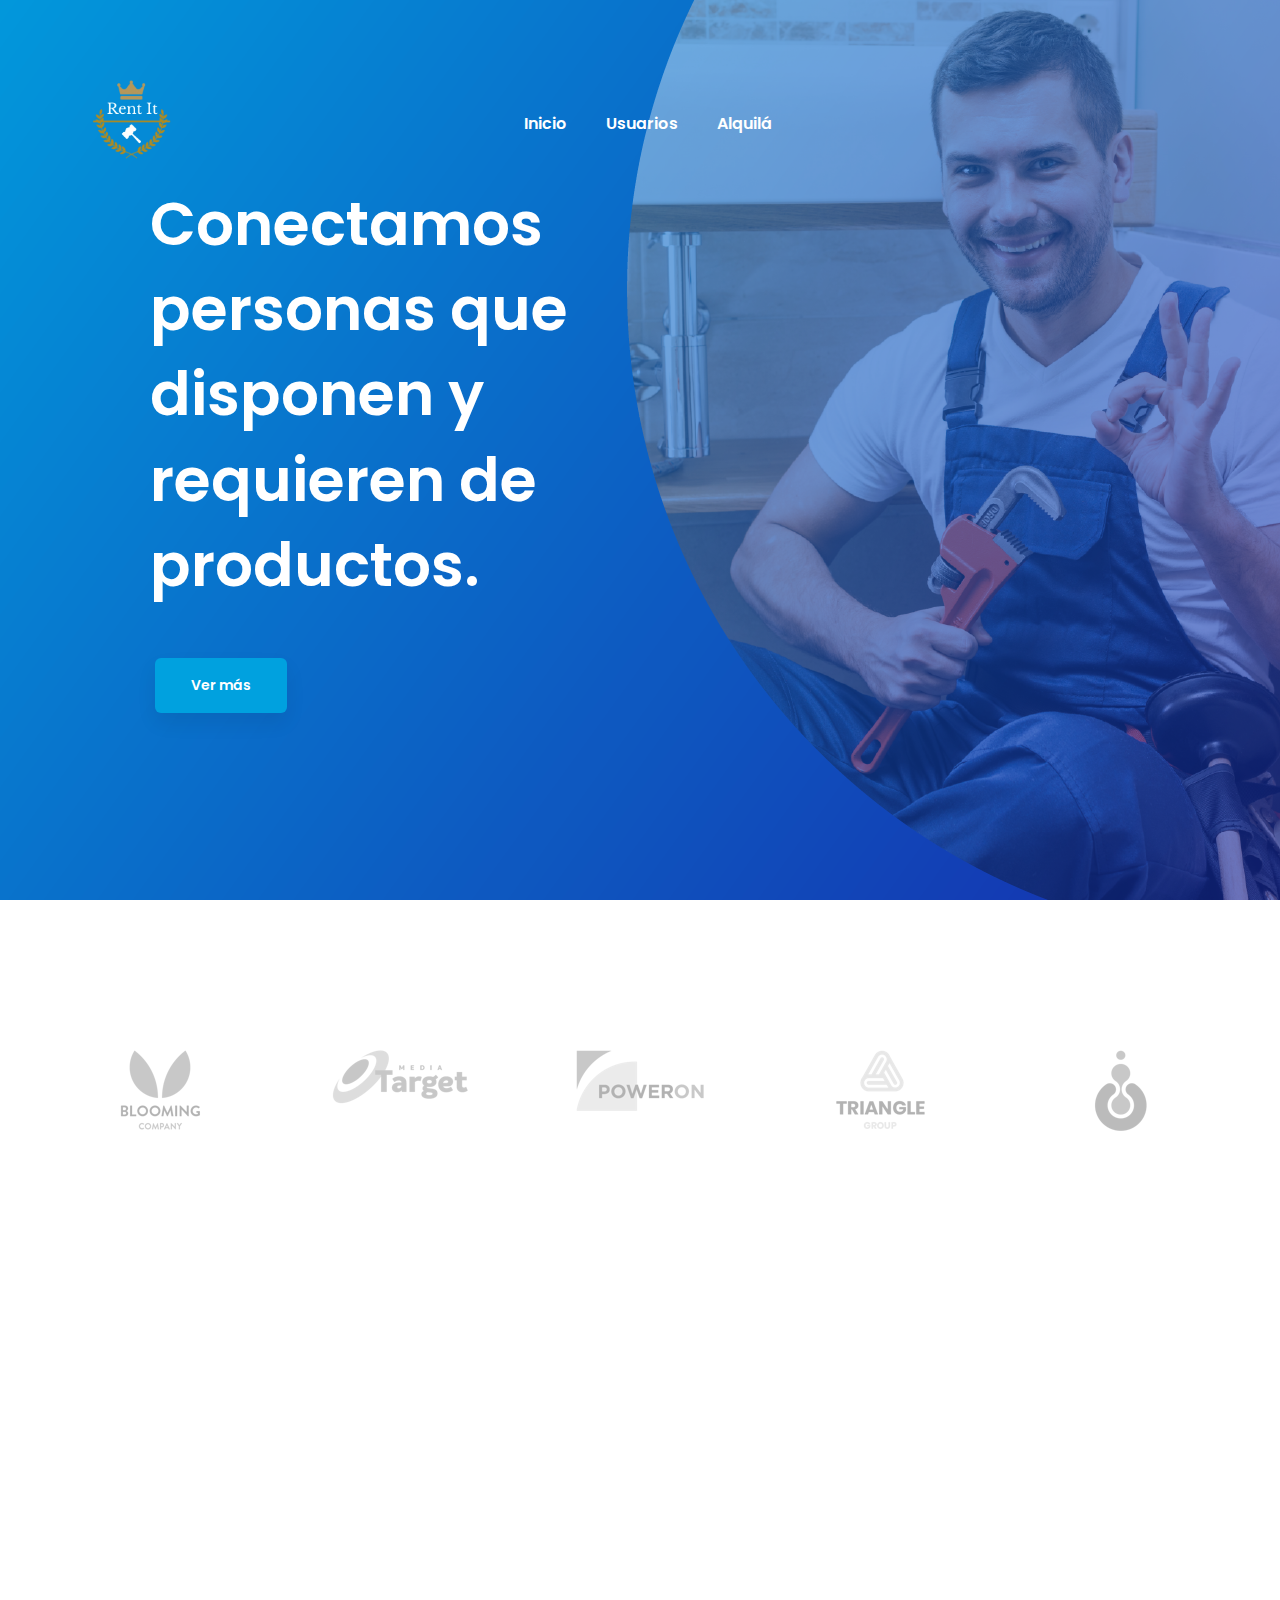
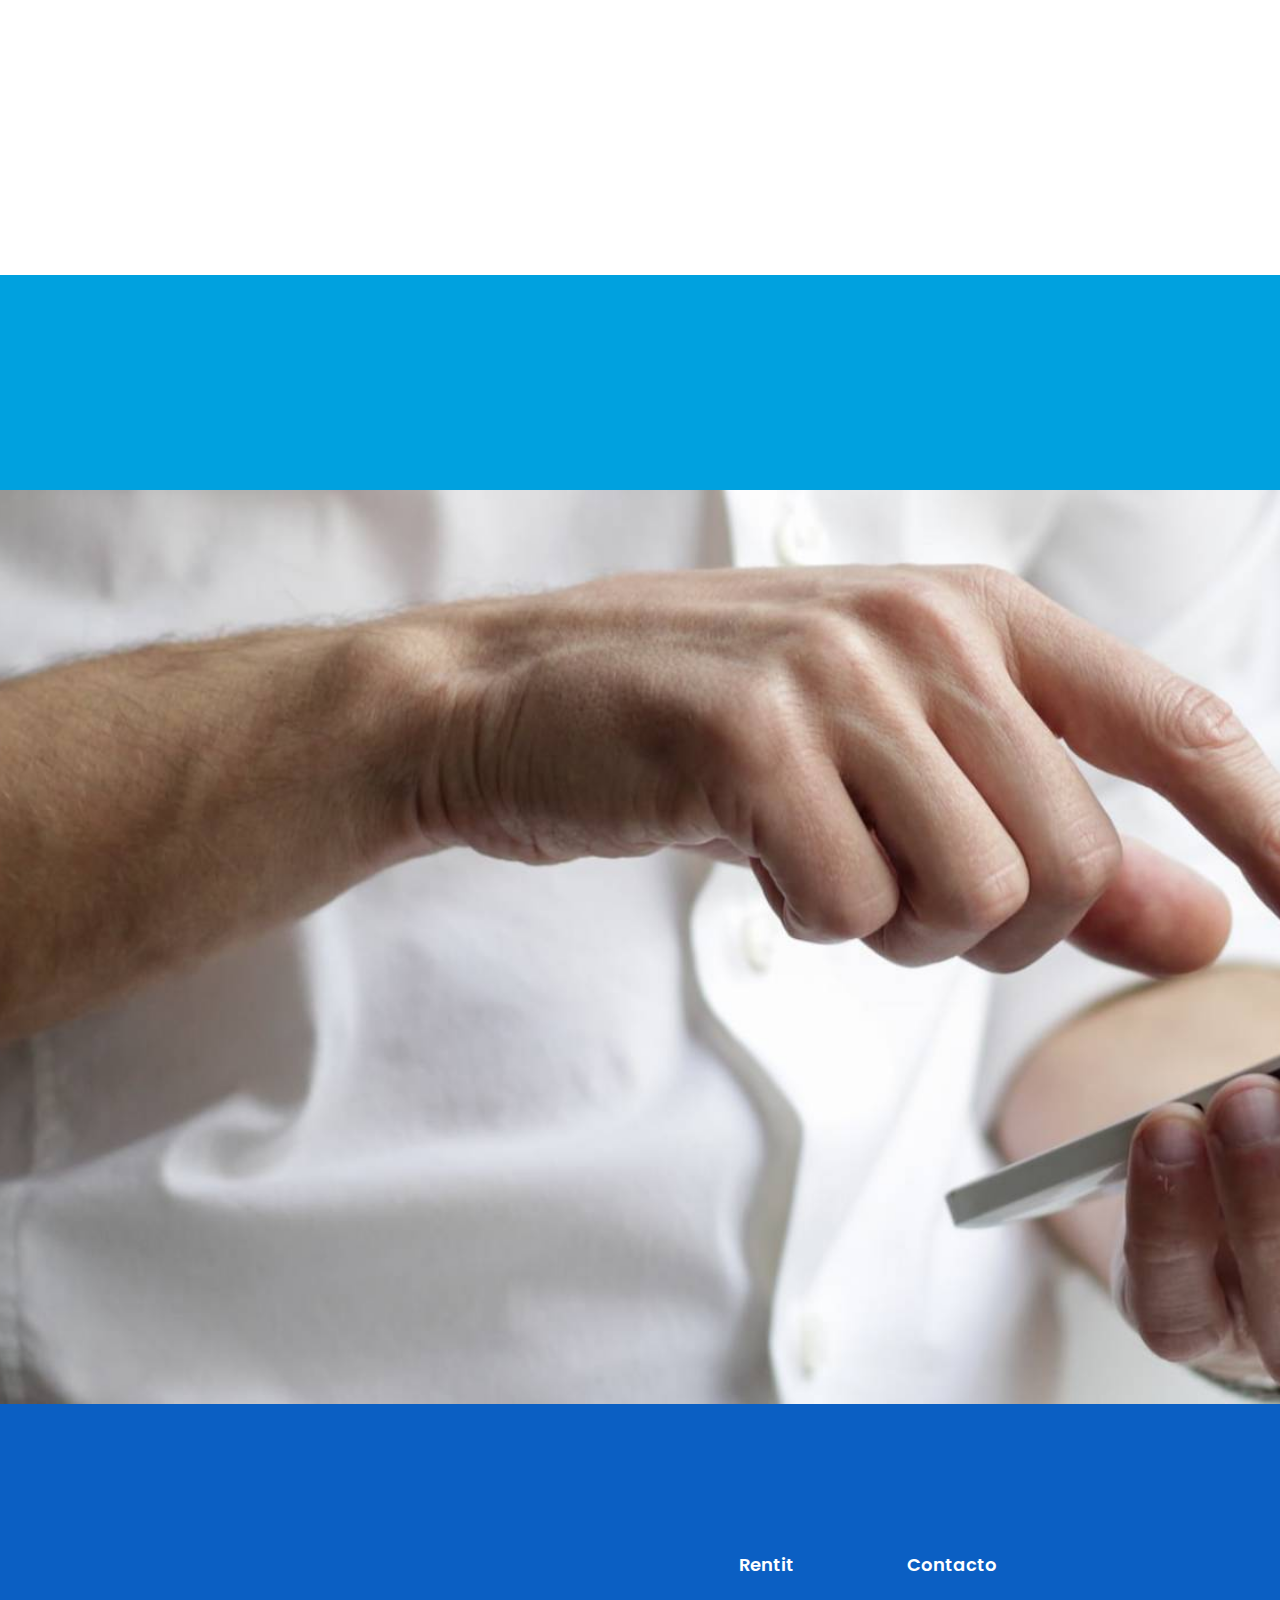
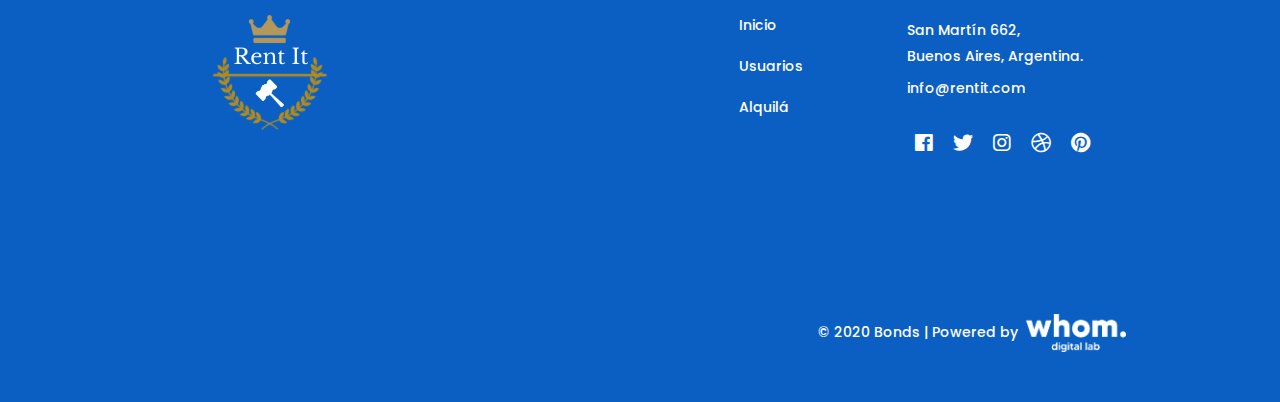
==== index.html @ b2048311 "." ====
<!doctype html>
<html class="no-js" lang="zxx">

<head>
    <meta charset="utf-8">
    <meta http-equiv="x-ua-compatible" content="ie=edge">
    <title>RentIt </title>
    <meta name="description" content="">
    <meta name="viewport" content="width=device-width, initial-scale=1, shrink-to-fit=no">

    <!-- Favicon -->
    <!-- <link rel="shortcut icon" href="img/favicon.ico" type="image/x-icon">
    <link rel="apple-touch-icon" href="img/icon.png"> -->

    <!-- CSS
	============================================ -->
    <!-- Plugins -->
    <!-- <link rel="stylesheet" href="css/bootstrap.min.css">
    <link rel="stylesheet" href="css/revoulation.css">
    <link rel="stylesheet" href="css/plugins.css"> -->

    <!-- Style Css -->
    <!-- <link rel="stylesheet" href="style.css"> -->

    <!-- Custom Styles -->
    <!-- <link rel="stylesheet" href="css/custom.css"> -->


    <!-- Use the minified version files listed below for better performance and remove the files listed above -->
    <link rel="stylesheet" href="css/bootstrap.min.css">
    <link rel="stylesheet" href="css/revoulation.css">
    <link rel="stylesheet" href="css/plugins.min.css">
    <link rel="stylesheet" href="style.min.css">
</head>

<body class="template-color-31 template-font-1">
    <!--[if lte IE 9]>
    <p class="browserupgrade">You are using an <strong>outdated</strong> browser. Please <a href="https://browsehappy.com/">upgrade your browser</a> to improve your experience and security.</p>
  <![endif]-->

    <!-- Start Preloader  -->
    <div id="page-preloader" class="page-loading clearfix">
        <div class="page-load-inner">
            <div class="preloader-wrap">
                <div class="wrap-2">
                    <div class=""> <img src="/imgs/logo/logo-rentit.png" alt="Brook Preloader"></div>
                </div>
            </div>
        </div>
    </div>
    <!-- End Preloader  -->

    <!-- Wrapper -->
    <div id="wrapper" class="wrapper">

        <!-- Header -->
        <header class="br_header header-default position-from--top header-transparent light-logo--version haeder-fixed-width haeder-fixed-150 headroom--sticky header-mega-menu clearfix">
            <div class="container-fluid">
                <div class="row">
                    <div class="col-12">
                        <div class="header__wrapper mr--0">
                            <!-- Header Left -->
                            <div class="header-left">
                                <div class="logo">
                                    <a href="index.html">
                                        <img src="/imgs/logo/logo-rentit.png" alt="Brook Images">
                                    </a>
                                </div>
                            </div>
                            <!-- Mainmenu Wrap -->
                            <div class="mainmenu-wrapper d-none d-lg-block">
                                <nav class="page_nav">
                                    <ul class="mainmenu">

                                        <li class="lavel-1"><a href="index.html"><span>Inicio</span></a></li>
                                    <li class="lavel-1"><a href="clientes.html"><span>Usuarios</span></a></li>
                                    <li class="lavel-1"><a href="empresas.html"><span>Alquilá</span></a></li>
                                    <!-- <li class="lavel-1"><a href="profesionales.html"><span>Profesionales</span></a></li> -->

                                        
                                    </ul>
                                </nav>
                            </div>
                            <!-- Header Right -->
                            <div class="header-right">
                                <!-- Start Minicart -->
                                <!-- <div class="mini-cart">
                                    <div id="minicart-trigger" class="minicart-trigger mini-cart-button" data-count="3">
                                        <button><i class="fas fa-shopping-bag"></i></button>
                                    </div>
                                    <div class="shopping-cart cart-box">
                                        <div class="shop-inner">
                                            <div class="header">
                                                <ul class="product-list"> -->

                                                    <!-- Start Single Product -->
                                                    <!-- <li>
                                                        <div class="thumb">
                                                            <a href="single-product.html">
                                                                <img src="img/product/sm-image/sm-cat1-01.jpg" alt="Multipurpose template">
                                                            </a>
                                                        </div>
                                                        <div class="content">
                                                            <div class="inner">
                                                                <h4><a href="single-product.html">Bottle with Leather
                                                                        Grip</a></h4>
                                                                <div class="quatity">
                                                                    <span>1 ×</span>
                                                                    <span>39.00</span>
                                                                </div>
                                                            </div>
                                                            <button class="delete-btn"><i class="fas fa-times"></i></button>
                                                        </div>
                                                    </li> -->

                                                    <!-- Start Single Product -->
                                                    <!-- <li>
                                                        <div class="thumb">
                                                            <a href="single-product.html">
                                                                <img src="img/product/sm-image/sm-cat1-02.jpg" alt="Multipurpose template">
                                                            </a>
                                                        </div>
                                                        <div class="content">
                                                            <div class="inner">
                                                                <h4><a href="single-product.html">Crystal Glass Globe
                                                                        Desk Lamp</a></h4>
                                                                <div class="quatity">
                                                                    <span>1 ×</span>
                                                                    <span>39.00</span>
                                                                </div>
                                                            </div>
                                                            <button class="delete-btn"><i class="fas fa-times"></i></button>
                                                        </div>
                                                    </li> -->

                                                    <!-- Start Single Product -->
                                                    <!-- <li>
                                                        <div class="thumb">
                                                            <a href="single-product.html">
                                                                <img src="img/product/sm-image/sm-cat1-03.jpg" alt="Multipurpose template">
                                                            </a>
                                                        </div>
                                                        <div class="content">
                                                            <div class="inner">
                                                                <h4><a href="single-product.html">Gold Plated Desk
                                                                        Lantern Lamp</a></h4>
                                                                <div class="quatity">
                                                                    <span>1 ×</span>
                                                                    <span>39.00</span>
                                                                </div>
                                                            </div>
                                                            <button class="delete-btn brook-transition"><i class="fas fa-times"></i></button>
                                                        </div>
                                                    </li>
                                                </ul>
                                            </div>
                                            <div class="footer">
                                                <div class="total">Total: <span>225.00</span></div>
                                                <a class="cart-btn brook-transition" href="checkout.html">Check out</a>
                                            </div>
                                        </div>
                                    </div>
                                </div> -->
                                <!-- End Minicart -->
                                <!-- Start Popup Search Wrap -->
                                <!-- <div class="popup-search-wrap">
                                    <a class="btn-search-click" href="#">
                                        <i class="fa fa-search"></i>
                                    </a>
                                </div> -->
                                <!-- End Popup Search Wrap -->
                                <!-- Start Hamberger -->
                                <div class="manu-hamber popup-mobile-click d-block d-lg-none black-version d-block d-xl-none pl_md--10 pl_sm--10">
                                    <div>
                                        <i></i>
                                    </div>
                                </div>
                                <!-- End Hamberger -->
                            </div>
                        </div>
                    </div>
                </div>

            </div>
        </header>
        <!--// Header -->


        <!-- Start Popup Menu -->
        <div class="popup-mobile-manu popup-mobile-visiable">
            <div class="inner" style="background-color: #0b5fc3;">
                <div class="mobileheader">
                    <div class="logo">
                        <a href="index.html">
                            <img src="/imgs/logo/logo-rentit.png" alt="Multipurpose">
                        </a>
                    </div>
                    <a class="mobile-close" href="#"></a>
                </div>
                <div class="menu-content" style="background-color: #0b5fc3;">
                    <ul class="menulist object-custom-menu" style="background-color: #0b5fc3;">
                        <li><a href="index.html"><span style="color: white;">Inicio</span></a></li>
                        <li><a href="clientes.html"><span style="color: white;">Usuarios</span></a></li>
                        <li><a href="empresas.html"><span style="color: white;">Alquilá</span></a></li>
                        <!-- <li><a href="profesionales.html"><span style="color: white;">Profesionales</span></a></li> -->
                       

                       
                    </ul>
                </div>
            </div>
        </div>
        <!-- End Popup Menu -->

        <!-- Start Brook Search Popup -->
        <div class="brook-search-popup">
            <div class="inner">
                <div class="search-header">
                    <div class="logo">
                        <a href="index.html">
                            <img src="img/logo/brook-black.png" alt="logo images">
                        </a>
                    </div>
                    <a href="#" class="search-close"></a>
                </div>
                <div class="search-content">
                    <form action="#">
                        <label>
                            <input type="search" placeholder="Enter search keyword…">
                        </label>
                        <button class="search-submit"><i class="fa fa-search"></i></button>
                    </form>
                </div>
            </div>
        </div>
        <!-- End Brook Search Popup -->

        

        <!-- Page Conttent -->
        <main class="page-content">

            <!-- Start Shop Slider -->
            <div class="shop-slider-area shop-slide-bg-2">
                <div class="shop-slide-wrapper">

                    <!-- Slide Info -->
                    <div class="shop-slide-inner shop-slide-info">
                        <div class="inner">
                            <h1 class="heading heading-h1 font-60 text-white line-height-1-42"> Conectamos personas que disponen y requieren de productos.</h1>

                            <div class="shop-btn mt--45">
                                <a class="brook-btn bk-btn-theme btn-sd-size btn-rounded space-between" href="#">Ver más</a>
                            </div>
                        </div>
                    </div>

                    <!-- Shop Thumbnail -->

                </div>
            </div>
            <!-- End Shop Slider -->

             <!-- Start Brand Area -->
             <div class="bk-brand-area bg_color--1 ptb--150 ptb-md--80 ptb-sm--60">
                <div class="container">
                    <div class="row">
                        <div class="col-lg-12">
                            <div class="brand-wrapper">
                                <div class="brand__list brand-default brand-style--1">
                                    <div class="brook-element-carousel" data-slick-options='{
                                        "spaceBetween": 15, 
                                        "slidesToShow": 5, 
                                        "slidesToScroll": 1, 
                                        "arrows": false, 
                                        "infinite": true
                                    }'
                                        data-slick-responsive='[
                                        {"breakpoint":768, "settings": {"slidesToShow": 3}},
                                        {"breakpoint":577, "settings": {"slidesToShow": 3}},
                                        {"breakpoint":481, "settings": {"slidesToShow": 2}}
                                    ]'>

                                        <div class="brand"><a href="#"><img src="img/testimonial/clint-2/client-logo-01.png"
                                                    alt="logo image"></a> </div>
                                        <div class="brand"><a href="#"><img src="img/testimonial/clint-2/client-logo-02.png"
                                                    alt="logo image"></a> </div>
                                        <div class="brand"><a href="#"><img src="img/testimonial/clint-2/client-logo-03.png"
                                                    alt="logo image"></a> </div>
                                        <div class="brand"><a href="#"><img src="img/testimonial/clint-2/client-logo-04.png"
                                                    alt="logo image"></a> </div>
                                        <div class="brand"><a href="#"><img src="img/testimonial/clint-2/client-logo-05.png"
                                                    alt="logo image"></a> </div>
                                        <div class="brand"><a href="#"><img src="img/testimonial/clint-2/client-logo-01.png"
                                                    alt="logo image"></a> </div>
                                        <div class="brand"><a href="#"><img src="img/testimonial/clint-2/client-logo-06.png"
                                                    alt="logo image"></a> </div>
                                        <div class="brand"><a href="#"><img src="img/testimonial/clint-2/client-logo-05.png"
                                                    alt="logo image"></a> </div>
                                        <div class="brand"><a href="#"><img src="img/testimonial/clint-2/client-logo-01.png"
                                                    alt="logo image"></a> </div>
                                        <div class="brand"><a href="#"><img src="img/testimonial/clint-2/client-logo-06.png"
                                                    alt="logo image"></a> </div>

                                    </div>
                                </div>
                            </div>
                        </div>
                    </div>
                </div>
            </div>
            <!-- End Brand Area -->

            <!-- Start Video Popup Area -->
            <div class="brook-video-area bg_color--1 pb--130 pb_md--80 pb_sm--60 ">
                <div class="container">
                    <div class="row">
                        <div class="col-lg-7 col-12">
                            <div class="video-with-thumb text-center move-up wow">
                                <div class="thumb">
                                    <img src="imgs/tel-bonds.png" alt="video images">
                                </div>
                            </div>
                        </div>
                        <div class="col-lg-5 col-12 mt_md--40 mt_sm--40">
                            <div class="video-content move-up wow">
                                <h4 class="heading heading-h4 line-height-1-42">Rent It es la plataforma de alquileres que necesitas. Conectando a personas que disponen y requieren de productos en todas las provincias del país. ¡se parte de nuestra comunidad!
                                </h4>
                                <div class="bkseparator--25"></div>
                                <p class="bk_pra"> Lorem ipsum dolor, sit amet consectetur adipisicing elit. Exercitationem magnam maiores vero hic magni illum!</p>
                                <div class="bkseparator--40"></div>
                                <a class="moredetails-btn yellow-color-2" href="clientes.html"><span>Alquilar</span> <i class="fa fa-arrow-right"></i></a>
                            </div>
                        </div>
                    </div>
                </div>
            </div>
            <!-- End Video Popup Area -->

                     <!-- Start Social Icon Area -->
            <div class="brook-social-icon bg_color--2 ptb--80 ptb-sm--60">
                <div class="container">
                    <div class="row">
                        <div class="col-lg-12">
                            <ul class="social-icon style-solid-rounded-icon icon-size-medium text-center move-up wow">
                                <li class="facebook"><a href="#" class="link" aria-label="Facebook"><i class="fab fa-facebook"></i></a></li>
                                <li class="linkedin"><a href="#" class="link" aria-label="Linkedin"><i class="fab fa-linkedin"></i></a></li>
                                <li class="instagram"><a href="#" class="link" aria-label="Instagram"><i class="fab fa-instagram"></i></a></li>
                                <!-- <li class="dribbble"><a href="#" class="link" aria-label="dribbble"><i class="fab fa-dribbble"></i></a></li>
                                <li class="pinterest"><a href="#" class="link" aria-label="Pinterest"><i class="fab fa-pinterest"></i></a></li> -->
                            </ul>
                        </div>
                    </div>
                </div>
            </div>
            <!-- End Social Icon Area -->



            





            <!-- Start Contact Form  -->
            <div class="brook-contact-form-area ptb--150 ptb-md--80 ptb-sm--60 bg_image--69">
                <div class="container">
                    <div class="row">
                        <div class="col-lg-6 wow move-up">
                            <div class="contact-form contact-form--5">
                                <div class="brook-title mb--30 text-center">
                                    <h2 class="heading heading-h2">Contactanos</h2>
                                    <div class="bkseparator--20"></div>
                                    <p class="bk_pra">Lorem, ipsum dolor sit amet consectetur adipisicing elit. Laboriosam, quod!</p>
                                </div>
                                <form action="#">
                                    <div class="row">

                                        <div class="col-lg-6">
                                            <input type="text" placeholder="Nombre *">
                                        </div>

                                        <div class="col-lg-6">
                                            <input type="text" placeholder="Email *">
                                        </div>

                                        <div class="col-lg-12 mt--30">
                                            <input type="tel" placeholder="Teléfono">
                                        </div>

                                        <div class="col-lg-12 mt--30">
                                            <textarea placeholder="Mensaje"></textarea>
                                        </div>

                                        <div class="col-lg-12 mt--30 text-center">
                                            <div class="brook-btn">
                                                <a class="brook-btn bk-btn-yellow text-dark btn-sd-size btn-rounded"
                                                    href="#">Enviar</a>
                                            </div>
                                        </div>
                                    </div>
                                </form>
                            </div>
                        </div>
                    </div>
                </div>
            </div>
            <!-- End Contact Form  -->

           
        </main>
        <!--// Page Conttent -->
        <!-- Footer -->
        <footer style="background-color: #0b5fc3;" class="page-footer bg_color--3 pl--150 pr--150 pl_lg--100 pr_lg--100 pl_md--50 pr_md--50 pl_sm--30 pr_sm--30">
            <div class="bk-footer-inner pt--150 pt_md--80 pt_sm--80 pb--60">
                <div class="row">
                    <div class="col-lg-5 col-xl-7 col-md-4 col-12">
                        <div class="footer-widget">
                            <div class="logo">
                                <a href="index.html">
                                    <img src="/imgs/logo/logo-rentit.png" alt="Logo image">
                                </a>
                            </div>
                        </div>
                    </div>
                    <div class="col-lg-3 col-xl-2 col-md-3 col-12 mt_sm--30">
                        <div class="footer-widget text-var--2 menu--about">
                            <h2 class="widgettitle">Rentit</h2>
                            <div class="footer-menu">
                                <ul class="ft-menu-list bk-hover">
                                    <li><a href="#">Inicio</a></li>
                                    <li><a href="clientes.html">Usuarios</a></li>
                                    <li><a href="#">Alquilá</a></li>
                                    <!-- <li><a href="profesionales.html">Profesionales</a></li> -->
                                    
                                </ul>
                            </div>
                        </div>
                    </div>
                    <div class="col-lg-4 col-xl-3 col-md-5 col-12 mt_sm--30">
                        <div class="footer-widget text-var--2 menu--contact">
                            <h2 class="widgettitle">Contacto</h2>

                            <div class="footer-inner mt--50">
                                <div class="footer-address bk-hover mb--20">
                                    <p>San Martín 662, <br> Buenos Aires, Argentina.</p>
                                    <div class="link mt--10">
                                        <p><a href="#">info@rentit.com</a></p>
                                    </div>
                                </div>

                                <div class="social-share social--transparent text-white">
                                    <a href="#"><i class="fab fa-facebook"></i></a>
                                    <a href="#"><i class="fab fa-twitter"></i></a>
                                    <a href="#"><i class="fab fa-instagram"></i></a>
                                    <a href="#"><i class="fab fa-dribbble"></i></a>
                                    <a href="#"><i class="fab fa-pinterest"></i></a>
                                </div>
                            </div>
                        </div>
                    </div>
                </div>
            </div>
            <!-- Start Copyright Area -->
            <div class="copyright text-var-2 ptb--50">
                <div class="row align-items-center">
                    <div class="col-lg-6 col-md-6 col-12">
                        <!-- <div class="copyright-left">
                            <div class="bk-copyright-payment d-flex justify-content-center justify-content-md-start">
                                <div>
                                    <a href="#"><img src="img/payment/method-1.png" alt="Multipurpose"></a>
                                </div>
                                <div>
                                    <a href="#"><img src="img/payment/method-2.png" alt="Multipurpose"></a>
                                </div>
                                <div>
                                    <a href="#"><img src="img/payment/method-3.png" alt="Multipurpose"></a>
                                </div>
                                <div>
                                    <a href="#"><img src="img/payment/method-4.png" alt="Multipurpose"></a>
                                </div>
                                <div>
                                    <a href="#"><img src="img/payment/method-5.png" alt="Multipurpose"></a>
                                </div>
                                <div>
                                    <a href="#"><img src="img/payment/method-6.png" alt="Multipurpose"></a>
                                </div>
                            </div>
                        </div> -->
                        
                    </div>
                    <div class="col-lg-6 col-md-6 col-12">
                        <div class="copyright-right text-center text-md-right mt_sm--15"> 
                            <p>© 2020 Bonds | Powered by  <a style="padding: 4px;" href="https://whom.digital/"> <img src="/imgs/Logo - Whom..png" alt="" width="100px" height="auto"></a></p>
                        </div>
                    </div>
                </div>
            </div>
            <!-- End Copyright Area -->
        </footer>
        <!--// Footer -->

    </div>


    <!--// Wrapper -->

    <!-- Js Files -->
    <!-- <script src="js/vendor/modernizr-3.6.0.min.js"></script>
    <script src="js/vendor/jquery.min.js"></script>
    <script src="js/popper.min.js"></script>
    <script src="js/bootstrap.min.js"></script>
    <script src="js/plugins.js"></script>
    <script src="js/main.js"></script> -->

    <!-- REVOLUTION JS FILES -->
    <!-- <script src="js/jquery.themepunch.tools.min.js"></script>
    <script src="js/jquery.themepunch.revolution.min.js"></script> -->

    <!-- SLIDER REVOLUTION 5.0 EXTENSIONS  (Load Extensions only on Local File Systems !  The following part can be removed on Server for On Demand Loading) -->
    <!-- <script src="js/revolution.extension.actions.min.js"></script>
    <script src="js/revolution.extension.carousel.min.js"></script>
    <script src="js/revolution.extension.kenburn.min.js"></script>
    <script src="js/revolution.extension.layeranimation.min.js"></script>
    <script src="js/revolution.extension.migration.min.js"></script>
    <script src="js/revolution.extension.navigation.min.js"></script>
    <script src="js/revolution.extension.parallax.min.js"></script>
    <script src="js/revolution.extension.slideanims.min.js"></script>
    <script src="js/revolution.extension.video.min.js"></script> -->



    <!-- Use the minified version files listed below for better performance and remove the files listed above -->
    <script src="js/vendor/vendor.min.js"></script>
    <script src="js/plugins.min.js"></script>
    <!-- REVOLUTION JS FILES -->
    <script src="js/revolution.tools.min.js"></script>
    <!-- SLIDER REVOLUTION 5.0 EXTENSIONS -->
    <script src="js/revolution.extension.min.js"></script>
    <script src="js/main.js"></script>
    <script src="js/revoulation.js"></script>

</body>

</html>
---- css/revoulation.css ----
/*-----------------------------------------------------------------------------

-	Revolution Slider 5.0 Default Style Settings -

Screen Stylesheet

version:   	5.4.5
date:      	15/05/17
author:		themepunch
email:     	info@themepunch.com
website:   	http://www.themepunch.com
-----------------------------------------------------------------------------*/
#debungcontrolls,.debugtimeline{width:100%;box-sizing:border-box}.rev_column,.rev_column .tp-parallax-wrap,.tp-svg-layer svg{vertical-align:top}#debungcontrolls{z-index:100000;position:fixed;bottom:0;height:auto;background:rgba(0,0,0,.6);padding:10px}.debugtimeline{height:10px;position:relative;margin-bottom:3px;display:none;white-space:nowrap}.debugtimeline:hover{height:15px}.the_timeline_tester{background:#e74c3c;position:absolute;top:0;left:0;height:100%;width:0}.rs-go-fullscreen{position:fixed!important;width:100%!important;height:100%!important;top:0!important;left:0!important;z-index:9999999!important;background:#fff!important}.debugtimeline.tl_slide .the_timeline_tester{background:#f39c12}.debugtimeline.tl_frame .the_timeline_tester{background:#3498db}.debugtimline_txt{color:#fff;font-weight:400;font-size:7px;position:absolute;left:10px;top:0;white-space:nowrap;line-height:10px}.rtl{direction:rtl}@font-face{font-family:revicons;src:url(../fonts/revicons/revicons.eot?5510888);src:url(../fonts/revicons/revicons.eot?5510888#iefix) format('embedded-opentype'),url(../fonts/revicons/revicons.woff?5510888) format('woff'),url(../fonts/revicons/revicons.ttf?5510888) format('truetype'),url(../fonts/revicons/revicons.svg?5510888#revicons) format('svg');font-weight:400;font-style:normal}[class*=" revicon-"]:before,[class^=revicon-]:before{font-family:revicons;font-style:normal;font-weight:400;speak:none;display:inline-block;text-decoration:inherit;width:1em;margin-right:.2em;text-align:center;font-variant:normal;text-transform:none;line-height:1em;margin-left:.2em}.revicon-search-1:before{content:'\e802'}.revicon-pencil-1:before{content:'\e831'}.revicon-picture-1:before{content:'\e803'}.revicon-cancel:before{content:'\e80a'}.revicon-info-circled:before{content:'\e80f'}.revicon-trash:before{content:'\e801'}.revicon-left-dir:before{content:'\e817'}.revicon-right-dir:before{content:'\e818'}.revicon-down-open:before{content:'\e83b'}.revicon-left-open:before{content:'\e819'}.revicon-right-open:before{content:'\e81a'}.revicon-angle-left:before{content:'\e820'}.revicon-angle-right:before{content:'\e81d'}.revicon-left-big:before{content:'\e81f'}.revicon-right-big:before{content:'\e81e'}.revicon-magic:before{content:'\e807'}.revicon-picture:before{content:'\e800'}.revicon-export:before{content:'\e80b'}.revicon-cog:before{content:'\e832'}.revicon-login:before{content:'\e833'}.revicon-logout:before{content:'\e834'}.revicon-video:before{content:'\e805'}.revicon-arrow-combo:before{content:'\e827'}.revicon-left-open-1:before{content:'\e82a'}.revicon-right-open-1:before{content:'\e82b'}.revicon-left-open-mini:before{content:'\e822'}.revicon-right-open-mini:before{content:'\e823'}.revicon-left-open-big:before{content:'\e824'}.revicon-right-open-big:before{content:'\e825'}.revicon-left:before{content:'\e836'}.revicon-right:before{content:'\e826'}.revicon-ccw:before{content:'\e808'}.revicon-arrows-ccw:before{content:'\e806'}.revicon-palette:before{content:'\e829'}.revicon-list-add:before{content:'\e80c'}.revicon-doc:before{content:'\e809'}.revicon-left-open-outline:before{content:'\e82e'}.revicon-left-open-2:before{content:'\e82c'}.revicon-right-open-outline:before{content:'\e82f'}.revicon-right-open-2:before{content:'\e82d'}.revicon-equalizer:before{content:'\e83a'}.revicon-layers-alt:before{content:'\e804'}.revicon-popup:before{content:'\e828'}.rev_slider_wrapper{position:relative;z-index:0;width:100%}.rev_slider{position:relative;overflow:visible}.entry-content .rev_slider a,.rev_slider a{box-shadow:none}.tp-overflow-hidden{overflow:hidden!important}.group_ov_hidden{overflow:hidden}.rev_slider img,.tp-simpleresponsive img{max-width:none!important;transition:none;margin:0;padding:0;border:none}.rev_slider .no-slides-text{font-weight:700;text-align:center;padding-top:80px}.rev_slider>ul,.rev_slider>ul>li,.rev_slider>ul>li:before,.rev_slider_wrapper>ul,.tp-revslider-mainul>li,.tp-revslider-mainul>li:before,.tp-simpleresponsive>ul,.tp-simpleresponsive>ul>li,.tp-simpleresponsive>ul>li:before{list-style:none!important;position:absolute;margin:0!important;padding:0!important;overflow-x:visible;overflow-y:visible;background-image:none;background-position:0 0;text-indent:0;top:0;left:0}.rev_slider>ul>li,.rev_slider>ul>li:before,.tp-revslider-mainul>li,.tp-revslider-mainul>li:before,.tp-simpleresponsive>ul>li,.tp-simpleresponsive>ul>li:before{visibility:hidden}.tp-revslider-mainul,.tp-revslider-slidesli{padding:0!important;margin:0!important;list-style:none!important}.fullscreen-container,.fullwidthbanner-container{padding:0;position:relative}.rev_slider li.tp-revslider-slidesli{position:absolute!important}.tp-caption .rs-untoggled-content{display:block}.tp-caption .rs-toggled-content{display:none}.rs-toggle-content-active.tp-caption .rs-toggled-content{display:block}.rs-toggle-content-active.tp-caption .rs-untoggled-content{display:none}.rev_slider .caption,.rev_slider .tp-caption{position:relative;visibility:hidden;white-space:nowrap;display:block;-webkit-font-smoothing:antialiased!important;z-index:1}.rev_slider .caption,.rev_slider .tp-caption,.tp-simpleresponsive img{-moz-user-select:none;-khtml-user-select:none;-webkit-user-select:none;-o-user-select:none}.rev_slider .tp-mask-wrap .tp-caption,.rev_slider .tp-mask-wrap :last-child,.wpb_text_column .rev_slider .tp-mask-wrap .tp-caption,.wpb_text_column .rev_slider .tp-mask-wrap :last-child{margin-bottom:0}.tp-svg-layer svg{width:100%;height:100%;position:relative}.tp-carousel-wrapper{cursor:url(openhand.cur),move}.tp-carousel-wrapper.dragged{cursor:url(closedhand.cur),move}.tp_inner_padding{box-sizing:border-box;max-height:none!important}.tp-caption.tp-layer-selectable{-moz-user-select:all;-khtml-user-select:all;-webkit-user-select:all;-o-user-select:all}.tp-caption.tp-hidden-caption,.tp-forcenotvisible,.tp-hide-revslider,.tp-parallax-wrap.tp-hidden-caption{visibility:hidden!important;display:none!important}.rev_slider audio,.rev_slider embed,.rev_slider iframe,.rev_slider object,.rev_slider video{max-width:none!important}.tp-element-background{position:absolute;top:0;left:0;width:100%;height:100%;z-index:0}.tp-blockmask,.tp-blockmask_in,.tp-blockmask_out{position:absolute;top:0;left:0;width:100%;height:100%;background:#fff;z-index:1000;transform:scaleX(0) scaleY(0)}.tp-parallax-wrap{transform-style:preserve-3d}.rev_row_zone{position:absolute;width:100%;left:0;box-sizing:border-box;min-height:50px;font-size:0}.rev_column_inner,.rev_slider .tp-caption.rev_row{position:relative;width:100%!important;box-sizing:border-box}.rev_row_zone_top{top:0}.rev_row_zone_middle{top:50%;transform:translateY(-50%)}.rev_row_zone_bottom{bottom:0}.rev_slider .tp-caption.rev_row{display:table;table-layout:fixed;vertical-align:top;height:auto!important;font-size:0}.rev_column{display:table-cell;position:relative;height:auto;box-sizing:border-box;font-size:0}.rev_column_inner{display:block;height:auto!important;white-space:normal!important}.rev_column_bg{width:100%;height:100%;position:absolute;top:0;left:0;z-index:0;box-sizing:border-box;background-clip:content-box;border:0 solid transparent}.tp-caption .backcorner,.tp-caption .backcornertop,.tp-caption .frontcorner,.tp-caption .frontcornertop{height:0;top:0;width:0;position:absolute}.rev_column_inner .tp-loop-wrap,.rev_column_inner .tp-mask-wrap,.rev_column_inner .tp-parallax-wrap{text-align:inherit}.rev_column_inner .tp-mask-wrap{display:inline-block}.rev_column_inner .tp-parallax-wrap,.rev_column_inner .tp-parallax-wrap .tp-loop-wrap,.rev_column_inner .tp-parallax-wrap .tp-mask-wrap{position:relative!important;left:auto!important;top:auto!important;line-height:0}.tp-video-play-button,.tp-video-play-button i{line-height:50px!important;vertical-align:top;text-align:center}.rev_column_inner .rev_layer_in_column,.rev_column_inner .tp-parallax-wrap,.rev_column_inner .tp-parallax-wrap .tp-loop-wrap,.rev_column_inner .tp-parallax-wrap .tp-mask-wrap{vertical-align:top}.rev_break_columns{display:block!important}.rev_break_columns .tp-parallax-wrap.rev_column{display:block!important;width:100%!important}.fullwidthbanner-container{overflow:hidden}.fullwidthbanner-container .fullwidthabanner{width:100%;position:relative}.tp-static-layers{position:absolute;z-index:101;top:0;left:0}.tp-caption .frontcorner{border-left:40px solid transparent;border-right:0 solid transparent;border-top:40px solid #00A8FF;left:-40px}.tp-caption .backcorner{border-left:0 solid transparent;border-right:40px solid transparent;border-bottom:40px solid #00A8FF;right:0}.tp-caption .frontcornertop{border-left:40px solid transparent;border-right:0 solid transparent;border-bottom:40px solid #00A8FF;left:-40px}.tp-caption .backcornertop{border-left:0 solid transparent;border-right:40px solid transparent;border-top:40px solid #00A8FF;right:0}.tp-layer-inner-rotation{position:relative!important}img.tp-slider-alternative-image{width:100%;height:auto}.caption.fullscreenvideo,.rs-background-video-layer,.tp-caption.coverscreenvideo,.tp-caption.fullscreenvideo{width:100%;height:100%;top:0;left:0;position:absolute}.noFilterClass{filter:none!important}.rs-background-video-layer{visibility:hidden;z-index:0}.caption.fullscreenvideo audio,.caption.fullscreenvideo iframe,.caption.fullscreenvideo video,.tp-caption.fullscreenvideo iframe,.tp-caption.fullscreenvideo iframe audio,.tp-caption.fullscreenvideo iframe video{width:100%!important;height:100%!important;display:none}.fullcoveredvideo audio,.fullscreenvideo audio .fullcoveredvideo video,.fullscreenvideo video{background:#000}.fullcoveredvideo .tp-poster{background-position:center center;background-size:cover;width:100%;height:100%;top:0;left:0}.videoisplaying .html5vid .tp-poster{display:none}.tp-video-play-button{background:#000;background:rgba(0,0,0,.3);border-radius:5px;position:absolute;top:50%;left:50%;color:#FFF;margin-top:-25px;margin-left:-25px;cursor:pointer;width:50px;height:50px;box-sizing:border-box;display:inline-block;z-index:4;opacity:0;transition:opacity .3s ease-out!important}.tp-audio-html5 .tp-video-play-button,.tp-hiddenaudio{display:none!important}.tp-caption .html5vid{width:100%!important;height:100%!important}.tp-video-play-button i{width:50px;height:50px;display:inline-block;font-size:40px!important}.rs-fullvideo-cover,.tp-dottedoverlay,.tp-shadowcover{height:100%;top:0;left:0;position:absolute}.tp-caption:hover .tp-video-play-button{opacity:1;display:block}.tp-caption .tp-revstop{display:none;border-left:5px solid #fff!important;border-right:5px solid #fff!important;margin-top:15px!important;line-height:20px!important;vertical-align:top;font-size:25px!important}.tp-seek-bar,.tp-video-button,.tp-volume-bar{outline:0;line-height:12px;margin:0;cursor:pointer}.videoisplaying .revicon-right-dir{display:none}.videoisplaying .tp-revstop{display:inline-block}.videoisplaying .tp-video-play-button{display:none}.fullcoveredvideo .tp-video-play-button{display:none!important}.fullscreenvideo .fullscreenvideo audio,.fullscreenvideo .fullscreenvideo video{object-fit:contain!important}.fullscreenvideo .fullcoveredvideo audio,.fullscreenvideo .fullcoveredvideo video{object-fit:cover!important}.tp-video-controls{position:absolute;bottom:0;left:0;right:0;padding:5px;opacity:0;transition:opacity .3s;background-image:linear-gradient(to bottom,#000 13%,#323232 100%);display:table;max-width:100%;overflow:hidden;box-sizing:border-box}.rev-btn.rev-hiddenicon i,.rev-btn.rev-withicon i{transition:all .2s ease-out!important;font-size:15px}.tp-caption:hover .tp-video-controls{opacity:.9}.tp-video-button{background:rgba(0,0,0,.5);border:0;border-radius:3px;font-size:12px;color:#fff;padding:0}.tp-video-button:hover{cursor:pointer}.tp-video-button-wrap,.tp-video-seek-bar-wrap,.tp-video-vol-bar-wrap{padding:0 5px;display:table-cell;vertical-align:middle}.tp-video-seek-bar-wrap{width:80%}.tp-video-vol-bar-wrap{width:20%}.tp-seek-bar,.tp-volume-bar{width:100%;padding:0}.rs-fullvideo-cover{width:100%;background:0 0;z-index:5}.disabled_lc .tp-video-play-button,.rs-background-video-layer audio::-webkit-media-controls,.rs-background-video-layer video::-webkit-media-controls,.rs-background-video-layer video::-webkit-media-controls-start-playback-button{display:none!important}.tp-audio-html5 .tp-video-controls{opacity:1!important;visibility:visible!important}.tp-dottedoverlay{background-repeat:repeat;width:100%;z-index:3}.tp-dottedoverlay.twoxtwo{background:url(../img/revoulation/gridtile.png)}.tp-dottedoverlay.twoxtwowhite{background:url(../img/revoulation/gridtile_white.png)}.tp-dottedoverlay.threexthree{background:url(../img/revoulation/gridtile_3x3.png)}.tp-dottedoverlay.threexthreewhite{background:url(../img/revoulation/gridtile_3x3_white.png)}.tp-shadowcover{width:100%;background:#fff;z-index:-1}.tp-shadow1{box-shadow:0 10px 6px -6px rgba(0,0,0,.8)}.tp-shadow2:after,.tp-shadow2:before,.tp-shadow3:before,.tp-shadow4:after{z-index:-2;position:absolute;content:"";bottom:10px;left:10px;width:50%;top:85%;max-width:300px;background:0 0;box-shadow:0 15px 10px rgba(0,0,0,.8);transform:rotate(-3deg)}.tp-shadow2:after,.tp-shadow4:after{transform:rotate(3deg);right:10px;left:auto}.tp-shadow5{position:relative;box-shadow:0 1px 4px rgba(0,0,0,.3),0 0 40px rgba(0,0,0,.1) inset}.tp-shadow5:after,.tp-shadow5:before{content:"";position:absolute;z-index:-2;box-shadow:0 0 25px 0 rgba(0,0,0,.6);top:30%;bottom:0;left:20px;right:20px;border-radius:100px/20px}.tp-button{padding:6px 13px 5px;border-radius:3px;height:30px;cursor:pointer;color:#fff!important;text-shadow:0 1px 1px rgba(0,0,0,.6)!important;font-size:15px;line-height:45px!important;font-family:arial,sans-serif;font-weight:700;letter-spacing:-1px;text-decoration:none}.tp-button.big{color:#fff;text-shadow:0 1px 1px rgba(0,0,0,.6);font-weight:700;padding:9px 20px;font-size:19px;line-height:57px!important}.purchase:hover,.tp-button.big:hover,.tp-button:hover{background-position:bottom,15px 11px}.purchase.green,.purchase:hover.green,.tp-button.green,.tp-button:hover.green{background-color:#21a117;box-shadow:0 3px 0 0 #104d0b}.purchase.blue,.purchase:hover.blue,.tp-button.blue,.tp-button:hover.blue{background-color:#1d78cb;box-shadow:0 3px 0 0 #0f3e68}.purchase.red,.purchase:hover.red,.tp-button.red,.tp-button:hover.red{background-color:#cb1d1d;box-shadow:0 3px 0 0 #7c1212}.purchase.orange,.purchase:hover.orange,.tp-button.orange,.tp-button:hover.orange{background-color:#f70;box-shadow:0 3px 0 0 #a34c00}.purchase.darkgrey,.purchase:hover.darkgrey,.tp-button.darkgrey,.tp-button.grey,.tp-button:hover.darkgrey,.tp-button:hover.grey{background-color:#555;box-shadow:0 3px 0 0 #222}.purchase.lightgrey,.purchase:hover.lightgrey,.tp-button.lightgrey,.tp-button:hover.lightgrey{background-color:#888;box-shadow:0 3px 0 0 #555}.rev-btn,.rev-btn:visited{outline:0!important;box-shadow:none!important;text-decoration:none!important;line-height:44px;font-size:17px;font-weight:500;padding:12px 35px;box-sizing:border-box;font-family:Roboto,sans-serif;cursor:pointer}.rev-btn.rev-uppercase,.rev-btn.rev-uppercase:visited{text-transform:uppercase;letter-spacing:1px;font-size:15px;font-weight:900}.rev-btn.rev-withicon i{font-weight:400;position:relative;top:0;margin-left:10px!important}.rev-btn.rev-hiddenicon i{font-weight:400;position:relative;top:0;opacity:0;margin-left:0!important;width:0!important}.rev-btn.rev-hiddenicon:hover i{opacity:1!important;margin-left:10px!important;width:auto!important}.rev-btn.rev-medium,.rev-btn.rev-medium:visited{line-height:36px;font-size:14px;padding:10px 30px}.rev-btn.rev-medium.rev-hiddenicon i,.rev-btn.rev-medium.rev-withicon i{font-size:14px;top:0}.rev-btn.rev-small,.rev-btn.rev-small:visited{line-height:28px;font-size:12px;padding:7px 20px}.rev-btn.rev-small.rev-hiddenicon i,.rev-btn.rev-small.rev-withicon i{font-size:12px;top:0}.rev-maxround{border-radius:30px}.rev-minround{border-radius:3px}.rev-burger{position:relative;width:60px;height:60px;box-sizing:border-box;padding:22px 0 0 14px;border-radius:50%;border:1px solid rgba(51,51,51,.25);-webkit-tap-highlight-color:transparent;cursor:pointer}.rev-burger span{display:block;width:30px;height:3px;background:#333;transition:.7s;pointer-events:none;transform-style:flat!important}.rev-burger.revb-white span,.rev-burger.revb-whitenoborder span{background:#fff}.rev-burger span:nth-child(2){margin:3px 0}#dialog_addbutton .rev-burger:hover :first-child,.open .rev-burger :first-child,.open.rev-burger :first-child{transform:translateY(6px) rotate(-45deg)}#dialog_addbutton .rev-burger:hover :nth-child(2),.open .rev-burger :nth-child(2),.open.rev-burger :nth-child(2){transform:rotate(-45deg);opacity:0}#dialog_addbutton .rev-burger:hover :last-child,.open .rev-burger :last-child,.open.rev-burger :last-child{transform:translateY(-6px) rotate(-135deg)}.rev-burger.revb-white{border:2px solid rgba(255,255,255,.2)}.rev-burger.revb-darknoborder,.rev-burger.revb-whitenoborder{border:0}.rev-burger.revb-darknoborder span{background:#333}.rev-burger.revb-whitefull{background:#fff;border:none}.rev-burger.revb-whitefull span{background:#333}.rev-burger.revb-darkfull{background:#333;border:none}.rev-burger.revb-darkfull span,.rev-scroll-btn.revs-fullwhite{background:#fff}@keyframes rev-ani-mouse{0%{opacity:1;top:29%}15%{opacity:1;top:50%}50%{opacity:0;top:50%}100%{opacity:0;top:29%}}.rev-scroll-btn{display:inline-block;position:relative;left:0;right:0;text-align:center;cursor:pointer;width:35px;height:55px;box-sizing:border-box;border:3px solid #fff;border-radius:23px}.rev-scroll-btn>*{display:inline-block;line-height:18px;font-size:13px;font-weight:400;color:#fff;font-family:proxima-nova,"Helvetica Neue",Helvetica,Arial,sans-serif;letter-spacing:2px}.rev-scroll-btn>.active,.rev-scroll-btn>:focus,.rev-scroll-btn>:hover{color:#fff}.rev-scroll-btn>.active,.rev-scroll-btn>:active,.rev-scroll-btn>:focus,.rev-scroll-btn>:hover{opacity:.8}.rev-scroll-btn.revs-fullwhite span{background:#333}.rev-scroll-btn.revs-fulldark{background:#333;border:none}.rev-scroll-btn.revs-fulldark span,.tp-bullet{background:#fff}.rev-scroll-btn span{position:absolute;display:block;top:29%;left:50%;width:8px;height:8px;margin:-4px 0 0 -4px;background:#fff;border-radius:50%;animation:rev-ani-mouse 2.5s linear infinite}.rev-scroll-btn.revs-dark{border-color:#333}.rev-scroll-btn.revs-dark span{background:#333}.rev-control-btn{position:relative;display:inline-block;z-index:5;color:#FFF;font-size:20px;line-height:60px;font-weight:400;font-style:normal;font-family:Raleway;text-decoration:none;text-align:center;background-color:#000;border-radius:50px;text-shadow:none;background-color:rgba(0,0,0,.5);width:60px;height:60px;box-sizing:border-box;cursor:pointer}.rev-cbutton-dark-sr,.rev-cbutton-light-sr{border-radius:3px}.rev-cbutton-light,.rev-cbutton-light-sr{color:#333;background-color:rgba(255,255,255,.75)}.rev-sbutton{line-height:37px;width:37px;height:37px}.rev-sbutton-blue{background-color:#3B5998}.rev-sbutton-lightblue{background-color:#00A0D1}.rev-sbutton-red{background-color:#DD4B39}.tp-bannertimer{visibility:hidden;width:100%;height:5px;background:#000;background:rgba(0,0,0,.15);position:absolute;z-index:200;top:0}.tp-bannertimer.tp-bottom{top:auto;bottom:0!important;height:5px}.tp-caption img{background:0 0;-ms-filter:"progid:DXImageTransform.Microsoft.gradient(startColorstr=#00FFFFFF,endColorstr=#00FFFFFF)";filter:progid:DXImageTransform.Microsoft.gradient(startColorstr=#00FFFFFF, endColorstr=#00FFFFFF);zoom:1}.caption.slidelink a div,.tp-caption.slidelink a div{width:3000px;height:1500px;background:url(../img/revoulation/coloredbg.png)}.tp-caption.slidelink a span{background:url(../img/revoulation/coloredbg.png)}.tp-loader.spinner0,.tp-loader.spinner5{background-image:url(../img/revoulation/loader.gif);background-repeat:no-repeat}.tp-shape{width:100%;height:100%}.tp-caption .rs-starring{display:inline-block}.tp-caption .rs-starring .star-rating{float:none;display:inline-block;vertical-align:top;color:#FFC321!important}.tp-caption .rs-starring .star-rating,.tp-caption .rs-starring-page .star-rating{position:relative;height:1em;width:5.4em;font-family:star;font-size:1em!important}.tp-loader.spinner0,.tp-loader.spinner1{width:40px;height:40px;margin-top:-20px;margin-left:-20px;animation:tp-rotateplane 1.2s infinite ease-in-out;background-color:#fff;border-radius:3px;box-shadow:0 0 20px 0 rgba(0,0,0,.15)}.tp-caption .rs-starring .star-rating:before,.tp-caption .rs-starring-page .star-rating:before{content:"\73\73\73\73\73";color:#E0DADF;float:left;top:0;left:0;position:absolute}.tp-caption .rs-starring .star-rating span{overflow:hidden;float:left;top:0;left:0;position:absolute;padding-top:1.5em;font-size:1em!important}.tp-caption .rs-starring .star-rating span:before{content:"\53\53\53\53\53";top:0;position:absolute;left:0}.tp-loader{top:50%;left:50%;z-index:1;position:absolute}.tp-loader.spinner0{background-position:center center}.tp-loader.spinner5{background-position:10px 10px;background-color:#fff;margin:-22px;width:44px;height:44px;border-radius:3px}@keyframes tp-rotateplane{0%{transform:perspective(120px) rotateX(0) rotateY(0)}50%{transform:perspective(120px) rotateX(-180.1deg) rotateY(0)}100%{transform:perspective(120px) rotateX(-180deg) rotateY(-179.9deg)}}.tp-loader.spinner2{width:40px;height:40px;margin-top:-20px;margin-left:-20px;background-color:red;box-shadow:0 0 20px 0 rgba(0,0,0,.15);border-radius:100%;animation:tp-scaleout 1s infinite ease-in-out}@keyframes tp-scaleout{0%{transform:scale(0)}100%{transform:scale(1);opacity:0}}.tp-loader.spinner3{margin:-9px 0 0 -35px;width:70px;text-align:center}.tp-loader.spinner3 .bounce1,.tp-loader.spinner3 .bounce2,.tp-loader.spinner3 .bounce3{width:18px;height:18px;background-color:#fff;box-shadow:0 0 20px 0 rgba(0,0,0,.15);border-radius:100%;display:inline-block;animation:tp-bouncedelay 1.4s infinite ease-in-out;animation-fill-mode:both}.tp-loader.spinner3 .bounce1{animation-delay:-.32s}.tp-loader.spinner3 .bounce2{animation-delay:-.16s}@keyframes tp-bouncedelay{0%,100%,80%{transform:scale(0)}40%{transform:scale(1)}}.tp-loader.spinner4{margin:-20px 0 0 -20px;width:40px;height:40px;text-align:center;animation:tp-rotate 2s infinite linear}.tp-loader.spinner4 .dot1,.tp-loader.spinner4 .dot2{width:60%;height:60%;display:inline-block;position:absolute;top:0;background-color:#fff;border-radius:100%;animation:tp-bounce 2s infinite ease-in-out;box-shadow:0 0 20px 0 rgba(0,0,0,.15)}.tp-loader.spinner4 .dot2{top:auto;bottom:0;animation-delay:-1s}@keyframes tp-rotate{100%{transform:rotate(360deg)}}@keyframes tp-bounce{0%,100%{transform:scale(0)}50%{transform:scale(1)}}.tp-bullets.navbar,.tp-tabs.navbar,.tp-thumbs.navbar{border:none;min-height:0;margin:0;border-radius:0}.tp-bullets,.tp-tabs,.tp-thumbs{position:absolute;display:block;z-index:1000;top:0;left:0}.tp-tab,.tp-thumb{cursor:pointer;position:absolute;opacity:.5;box-sizing:border-box}.tp-arr-imgholder,.tp-tab-image,.tp-thumb-image,.tp-videoposter{background-position:center center;background-size:cover;width:100%;height:100%;display:block;position:absolute;top:0;left:0}.tp-tab.selected,.tp-tab:hover,.tp-thumb.selected,.tp-thumb:hover{opacity:1}.tp-tab-mask,.tp-thumb-mask{box-sizing:border-box!important}.tp-tabs,.tp-thumbs{box-sizing:content-box!important}.tp-bullet{width:15px;height:15px;position:absolute;background:rgba(255,255,255,.3);cursor:pointer}.tp-bullet.selected,.tp-bullet:hover{background:#fff}.tparrows{cursor:pointer;background:#000;background:rgba(0,0,0,.5);width:40px;height:40px;position:absolute;display:block;z-index:1000}.tparrows:hover{background:#000}.tparrows:before{font-family:revicons;font-size:15px;color:#fff;display:block;line-height:40px;text-align:center}.hginfo,.hglayerinfo{font-size:12px;font-weight:600}.tparrows.tp-leftarrow:before{content:'\e824'}.tparrows.tp-rightarrow:before{content:'\e825'}body.rtl .tp-kbimg{left:0!important}.dddwrappershadow{box-shadow:0 45px 100px rgba(0,0,0,.4)}.hglayerinfo{position:fixed;bottom:0;left:0;color:#FFF;line-height:20px;background:rgba(0,0,0,.75);padding:5px 10px;z-index:2000;white-space:normal}.helpgrid,.hginfo{position:absolute}.hginfo{top:-2px;left:-2px;color:#e74c3c;background:#000;padding:2px 5px}.indebugmode .tp-caption:hover{border:1px dashed #c0392b!important}.helpgrid{border:2px dashed #c0392b;top:0;left:0;z-index:0}#revsliderlogloglog{padding:15px;color:#fff;position:fixed;top:0;left:0;width:200px;height:150px;background:rgba(0,0,0,.7);z-index:100000;font-size:10px;overflow:scroll}.aden{filter:hue-rotate(-20deg) contrast(.9) saturate(.85) brightness(1.2)}.aden::after{background:linear-gradient(to right,rgba(66,10,14,.2),transparent);mix-blend-mode:darken}.perpetua::after,.reyes::after{mix-blend-mode:soft-light;opacity:.5}.inkwell{filter:sepia(.3) contrast(1.1) brightness(1.1) grayscale(1)}.perpetua::after{background:linear-gradient(to bottom,#005b9a,#e6c13d)}.reyes{filter:sepia(.22) brightness(1.1) contrast(.85) saturate(.75)}.reyes::after{background:#efcdad}.gingham{filter:brightness(1.05) hue-rotate(-10deg)}.gingham::after{background:linear-gradient(to right,rgba(66,10,14,.2),transparent);mix-blend-mode:darken}.toaster{filter:contrast(1.5) brightness(.9)}.toaster::after{background:radial-gradient(circle,#804e0f,#3b003b);mix-blend-mode:screen}.walden{filter:brightness(1.1) hue-rotate(-10deg) sepia(.3) saturate(1.6)}.walden::after{background:#04c;mix-blend-mode:screen;opacity:.3}.hudson{filter:brightness(1.2) contrast(.9) saturate(1.1)}.hudson::after{background:radial-gradient(circle,#a6b1ff 50%,#342134);mix-blend-mode:multiply;opacity:.5}.earlybird{filter:contrast(.9) sepia(.2)}.earlybird::after{background:radial-gradient(circle,#d0ba8e 20%,#360309 85%,#1d0210 100%);mix-blend-mode:overlay}.mayfair{filter:contrast(1.1) saturate(1.1)}.mayfair::after{background:radial-gradient(circle at 40% 40%,rgba(255,255,255,.8),rgba(255,200,200,.6),#111 60%);mix-blend-mode:overlay;opacity:.4}.lofi{filter:saturate(1.1) contrast(1.5)}.lofi::after{background:radial-gradient(circle,transparent 70%,#222 150%);mix-blend-mode:multiply}._1977{filter:contrast(1.1) brightness(1.1) saturate(1.3)}._1977:after{background:rgba(243,106,188,.3);mix-blend-mode:screen}.brooklyn{filter:contrast(.9) brightness(1.1)}.brooklyn::after{background:radial-gradient(circle,rgba(168,223,193,.4) 70%,#c4b7c8);mix-blend-mode:overlay}.xpro2{filter:sepia(.3)}.xpro2::after{background:radial-gradient(circle,#e6e7e0 40%,rgba(43,42,161,.6) 110%);mix-blend-mode:color-burn}.nashville{filter:sepia(.2) contrast(1.2) brightness(1.05) saturate(1.2)}.nashville::after{background:rgba(0,70,150,.4);mix-blend-mode:lighten}.nashville::before{background:rgba(247,176,153,.56);mix-blend-mode:darken}.lark{filter:contrast(.9)}.lark::after{background:rgba(242,242,242,.8);mix-blend-mode:darken}.lark::before{background:#22253f;mix-blend-mode:color-dodge}.moon{filter:grayscale(1) contrast(1.1) brightness(1.1)}.moon::before{background:#a0a0a0;mix-blend-mode:soft-light}.moon::after{background:#383838;mix-blend-mode:lighten}.clarendon{filter:contrast(1.2) saturate(1.35)}.clarendon:before{background:rgba(127,187,227,.2);mix-blend-mode:overlay}.willow{filter:grayscale(.5) contrast(.95) brightness(.9)}.willow::before{background-color:radial-gradient(40%,circle,#d4a9af 55%,#000 150%);mix-blend-mode:overlay}.willow::after{background-color:#d8cdcb;mix-blend-mode:color}.rise{filter:brightness(1.05) sepia(.2) contrast(.9) saturate(.9)}.rise::after{background:radial-gradient(circle,rgba(232,197,152,.8),transparent 90%);mix-blend-mode:overlay;opacity:.6}.rise::before{background:radial-gradient(circle,rgba(236,205,169,.15) 55%,rgba(50,30,7,.4));mix-blend-mode:multiply}._1977:after,._1977:before,.aden:after,.aden:before,.brooklyn:after,.brooklyn:before,.clarendon:after,.clarendon:before,.earlybird:after,.earlybird:before,.gingham:after,.gingham:before,.hudson:after,.hudson:before,.inkwell:after,.inkwell:before,.lark:after,.lark:before,.lofi:after,.lofi:before,.mayfair:after,.mayfair:before,.moon:after,.moon:before,.nashville:after,.nashville:before,.perpetua:after,.perpetua:before,.reyes:after,.reyes:before,.rise:after,.rise:before,.slumber:after,.slumber:before,.toaster:after,.toaster:before,.walden:after,.walden:before,.willow:after,.willow:before,.xpro2:after,.xpro2:before{content:'';display:block;height:100%;width:100%;top:0;left:0;position:absolute;pointer-events:none}._1977,.aden,.brooklyn,.clarendon,.earlybird,.gingham,.hudson,.inkwell,.lark,.lofi,.mayfair,.moon,.nashville,.perpetua,.reyes,.rise,.slumber,.toaster,.walden,.willow,.xpro2{position:relative}._1977 img,.aden img,.brooklyn img,.clarendon img,.earlybird img,.gingham img,.hudson img,.inkwell img,.lark img,.lofi img,.mayfair img,.moon img,.nashville img,.perpetua img,.reyes img,.rise img,.slumber img,.toaster img,.walden img,.willow img,.xpro2 img{width:100%;z-index:1}._1977:before,.aden:before,.brooklyn:before,.clarendon:before,.earlybird:before,.gingham:before,.hudson:before,.inkwell:before,.lark:before,.lofi:before,.mayfair:before,.moon:before,.nashville:before,.perpetua:before,.reyes:before,.rise:before,.slumber:before,.toaster:before,.walden:before,.willow:before,.xpro2:before{z-index:2}._1977:after,.aden:after,.brooklyn:after,.clarendon:after,.earlybird:after,.gingham:after,.hudson:after,.inkwell:after,.lark:after,.lofi:after,.mayfair:after,.moon:after,.nashville:after,.perpetua:after,.reyes:after,.rise:after,.slumber:after,.toaster:after,.walden:after,.willow:after,.xpro2:after{z-index:3}.slumber{filter:saturate(.66) brightness(1.05)}.slumber::after{background:rgba(125,105,24,.5);mix-blend-mode:soft-light}.slumber::before{background:rgba(69,41,12,.4);mix-blend-mode:lighten}.tp-kbimg-wrap:after,.tp-kbimg-wrap:before{height:500%;width:500%}






/* ==========================
    Business 
===============================*/
#rev_slider_1_1 .brook .tp-bullet, #rev_slider_29_1 .brook .tp-bullet {
    display: inline-block;
    vertical-align: top;
    font-family: 'Poppins';
    font-size: 18px;
    font-weight: 600;
    text-align: center;
    color: #fff;
    background: transparent;
    width: 22px;
    height: 31px;
    position: relative;
    overflow: hidden;
    z-index: 1
}
#rev_slider_1_1 .tp-caption{
    font-family:  'louis_george_caferegular';
}

#rev_slider_1_1 h6.tp-caption {
    font-family: 'Poppins', sans-serif;
}



#rev_slider_1_1 .brook .tp-bullet:after {
    content: '';
    width: 0;
    height: 2px;
    bottom: 0;
    position: absolute;
    left: auto;
    right: 0;
    z-index: -1;
    transition: width .6s cubic-bezier(.25, .8, .25, 1) 0s;
    background: #fff
}

#rev_slider_1_1 .brook .tp-bullet:hover:after,
#rev_slider_1_1 .brook .tp-bullet.selected:after {
    width: 100%;
    left: 0;
    right: auto
}







/*===============================
    Digital Agency 
=================================*/

#rev_slider_2_1 .tp-caption{
    font-family: 'louis_george_caferegular';
}

#rev_slider_2_1 .tp-caption.rev-btn{
    font-family: 'Poppins', sans-serif;
    font-weight: 500;
    transition: 0.5s !important;
}


#rev_slider_2_1 .brook .tp-bullet {
    display: inline-block;
    vertical-align: top;
    font-family: 'Poppins';
    font-size: 18px;
    font-weight: 600;
    text-align: center;
    color: #fff;
    background: transparent;
    width: 22px;
    height: 31px;
    position: relative;
    overflow: hidden;
    z-index: 1
}

#rev_slider_2_1 .brook .tp-bullet:after {
    content: '';
    width: 0;
    height: 2px;
    bottom: 0;
    position: absolute;
    left: auto;
    right: 0;
    z-index: -1;
    transition: width .6s cubic-bezier(.25, .8, .25, 1) 0s;
    background: #fff
}

#rev_slider_2_1 .brook .tp-bullet:hover:after,
#rev_slider_2_1 .brook .tp-bullet.selected:after {
    width: 100%;
    left: 0;
    right: auto
}


/*===============================
    Creative Agency 
=================================*/

#rev_slider_3_1_wrapper .tp-loader.spinner3 {
    background-color: #FFFFFF !important;
}


#rev_slider_3_1 .tp-caption{
    font-family: 'Montserrat', sans-serif;
}

#rev_slider_3_1 .tp-caption .secondary-font{
    font-family: 'Playfair Display', serif;
}


/*===============================
    Design Studio 
=================================*/


#rev_slider_4_1_wrapper .tp-loader.spinner3 {
    background-color: #FFFFFF !important;
}

@media only screen and (max-width: 767px) {

    #rev_slider_4_1_wrapper .rev_slider .tp-caption.slider-h1 {
        font-size: 42px !important;
        line-height: 51px !important;
    
    }




}



/*===============================
    Architecture Home
=================================*/

#rev_slider_5_1 .tp-caption{
    font-family: 'Montserrat', sans-serif;
}

#rev_slider_5_1 .tp-caption .secondary-font{
    font-family: 'Playfair Display', serif;
}


#rev_slider_5_1 .brook-03 .tp-bullet {
    display: inline-block;
    vertical-align: top;
    font-family: 'poppins';
    font-size: 18px;
    font-weight: 600;
    text-align: center;
    color: rgba(0, 16, 41, 0.34);
    background: transparent;
    width: 22px;
    height: 31px;
    position: relative;
    overflow: hidden;
    z-index: 1
}

#rev_slider_5_1 .brook-03 .tp-bullet:after {
    content: '';
    width: 0;
    height: 2px;
    bottom: 0;
    position: absolute;
    left: auto;
    right: 0;
    z-index: -1;
    transition: width .6s cubic-bezier(.25, .8, .25, 1) 0s;
    background: #001029
}

#rev_slider_5_1 .brook-03 .tp-bullet:hover:after {
    width: 100%;
    left: 0;
    right: auto
}

#rev_slider_5_1 .brook-03 .tp-bullet:hover,
#rev_slider_5_1 .brook-03 .tp-bullet.selected {
    color: #001029
}




/*===============================
    Expert Home
=================================*/

#rev_slider_6_1_wrapper .tp-loader.spinner3 {
    background-color: #FFFFFF !important;
}


.rev_slider_6_1 .contact-us .rs-looped.rs-wave {
    font-family: 'Permanent Marker', cursive;
    color: #FFFFFF !important;
}







/*===============================
    Minimal Agency Home
=================================*/


#rev_slider_7_1 .tp-caption{
    font-family: 'Montserrat', sans-serif;
}

#rev_slider_7_1 .tp-caption.secondary-font{
    font-family: 'Playfair Display', serif;
}


#rev_slider_7_1 .uranus.tparrows {
    width: 50px;
    height: 50px;
    background: rgba(255, 255, 255, 0)
}

#rev_slider_7_1 .uranus.tparrows:before {
    width: 50px;
    height: 50px;
    line-height: 50px;
    font-size: 40px;
    transition: all 0.3s;
    -webkit-transition: all 0.3s
}

#rev_slider_7_1 .uranus.tparrows:hover:before {
    opacity: 0.75
}

.brook-02 .tp-bullet {
    position: relative;
    width: 20px;
    height: 22px;
    font-weight: 600;
    font-size: 16px;
    color: #222;
    background: none !important;
    box-sizing: border-box;
    text-align: center;
    padding: 0 3px
}

.brook-02 .tp-bullet .title {
    display: block;
    position: absolute;
    right: 100%;
    top: 0;
    font-size: 14px;
    padding-right: 64px;
    visibility: hidden;
    opacity: 0;
    width: 200px;
    text-align: right
}

.brook-02 .tp-bullet .title:after {
    content: '';
    position: absolute;
    top: 10px;
    right: 0;
    width: 50px;
    height: 2px;
    background: #e2e2e2
}


.brook-02 .tp-bullet:hover .title,
.brook-02 .tp-bullet.selected .title {
    visibility: visible;
    opacity: 1
}




/*===============================
    Authentic Studio Home
=================================*/

#rev_slider_8_1 .tp-caption{
    font-family: 'louis_george_caferegular';
}

#rev_slider_8_1 .tp-caption.body-font{
    font-family: 'Poppins', sans-serif;
}


#rev_slider_8_1 .brook .tp-bullet {
    display: inline-block;
    vertical-align: top;
    font-family: 'Poppins';
    font-size: 18px;
    font-weight: 600;
    text-align: center;
    color: #fff;
    background: transparent;
    width: 22px;
    height: 31px;
    position: relative;
    overflow: hidden;
    z-index: 1
}

#rev_slider_8_1 .brook .tp-bullet:after {
    content: '';
    width: 0;
    height: 2px;
    bottom: 0;
    position: absolute;
    left: auto;
    right: 0;
    z-index: -1;
    transition: width .6s cubic-bezier(.25, .8, .25, 1) 0s;
    background: #fff
}

#rev_slider_8_1 .brook .tp-bullet:hover:after,
#rev_slider_8_1 .brook .tp-bullet.selected:after {
    width: 100%;
    left: 0;
    right: auto
}





/*===============================
    One Pege Slider
=================================*/

#rev_slider_12_1_wrapper .tp-loader.spinner3 {
    background-color: #FFFFFF !important;
}



/*===============================
    LAnding Slider
=================================*/

#rev_slider_13_1_wrapper .tp-loader.spinner3 {
    background-color: #FFFFFF !important;
}

#rev_slider_13_1_wrapper .tp-caption{
    font-family: 'Poppins', sans-serif;
}



/*===============================
    Home Service Slider
=================================*/

#rev_slider_15_1 .uranus.tparrows {
    width: 50px;
    height: 50px;
    background: rgba(255, 255, 255, 0)
}

#rev_slider_15_1 .uranus.tparrows:before {
    width: 50px;
    height: 50px;
    line-height: 50px;
    font-size: 40px;
    transition: all 0.3s;
    -webkit-transition: all 0.3s
}

#rev_slider_15_1 .uranus.tparrows:hover:before {
    opacity: 0.75
}






/*===============================
    Home Expert
=================================*/

.rev_slider_6_1 .tp-caption.rev-btn i{
    background: #FFFFFF;
    width: 52px;
    display: inline-block;
    height: 52px;
    color: #222222;
    line-height: 50px;
    transition: 0.5s;
}

.rev_slider_6_1 .tp-caption.rev-btn i:hover{
    background: #222222;
    color: #fff;
}

.rev_slider_6_1 .tp-caption.rs-hover-ready{
    color: #fff;
}


/*===============================
    Home Preview
=================================*/

#rev_slider_20_1_wrapper .tp-loader.spinner3 {
    background-color: #FFFFFF !important;
}

/*===============================
    Home Preview 2
=================================*/
.custom.tparrows {
    cursor: pointer;
    background: #000;
    background: rgba(0, 0, 0, 0.5);
    width: 40px;
    height: 40px;
    position: absolute;
    display: block;
    z-index: 100
}

.custom.tparrows:hover {
    background: #000
}

.custom.tparrows:before {
    font-family: "revicons";
    font-size: 15px;
    color: #fff;
    display: block;
    line-height: 40px;
    text-align: center
}

.custom.tparrows.tp-leftarrow:before {
    content: "\e824"
}

.custom.tparrows.tp-rightarrow:before {
    content: "\e825"
}
---- css/plugins.css ----
/*********************************************************************************

	Template Name: Template Full Name Here
	Description: A perfect template to build beautiful and unique medical websites. It comes with nice and clean design.
	Version: 1.0

	Note: This is plugins css.

**********************************************************************************/


@import '../fonts/fontawesome-free/css/all.css';
@import 'meanmenu.css';
@import 'slick.min.css';
@import 'ionicons.css';
@import 'cerebrisans.css';
@import 'comic_sans_ms.css';
@import 'lauis.css';
@import 'swiper.css';
@import 'linea-font.css';
@import 'count-flip.css';
@import 'animation.css';
@import 'lightbox.css';
@import 'justify.css';
@import 'animated-text.css';
@import 'jquery-ui.css';
@import 'plyr.css';
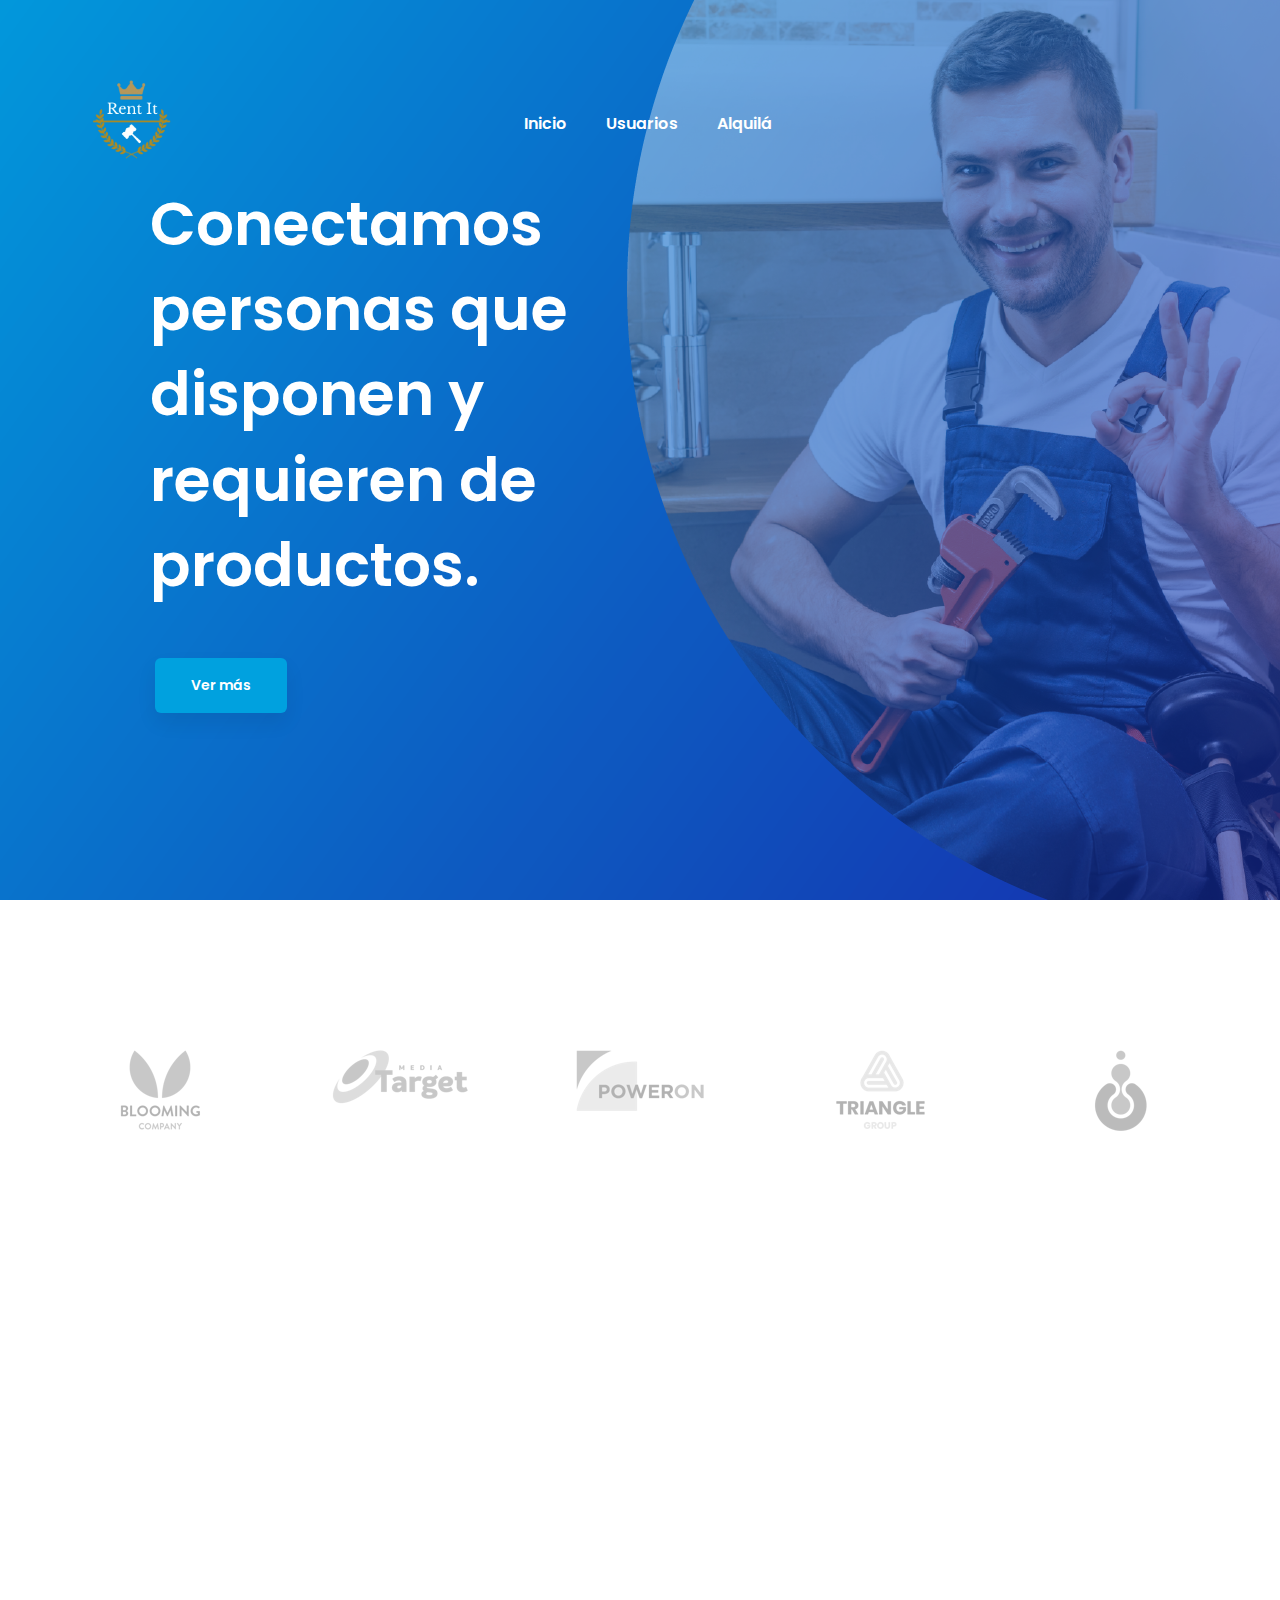
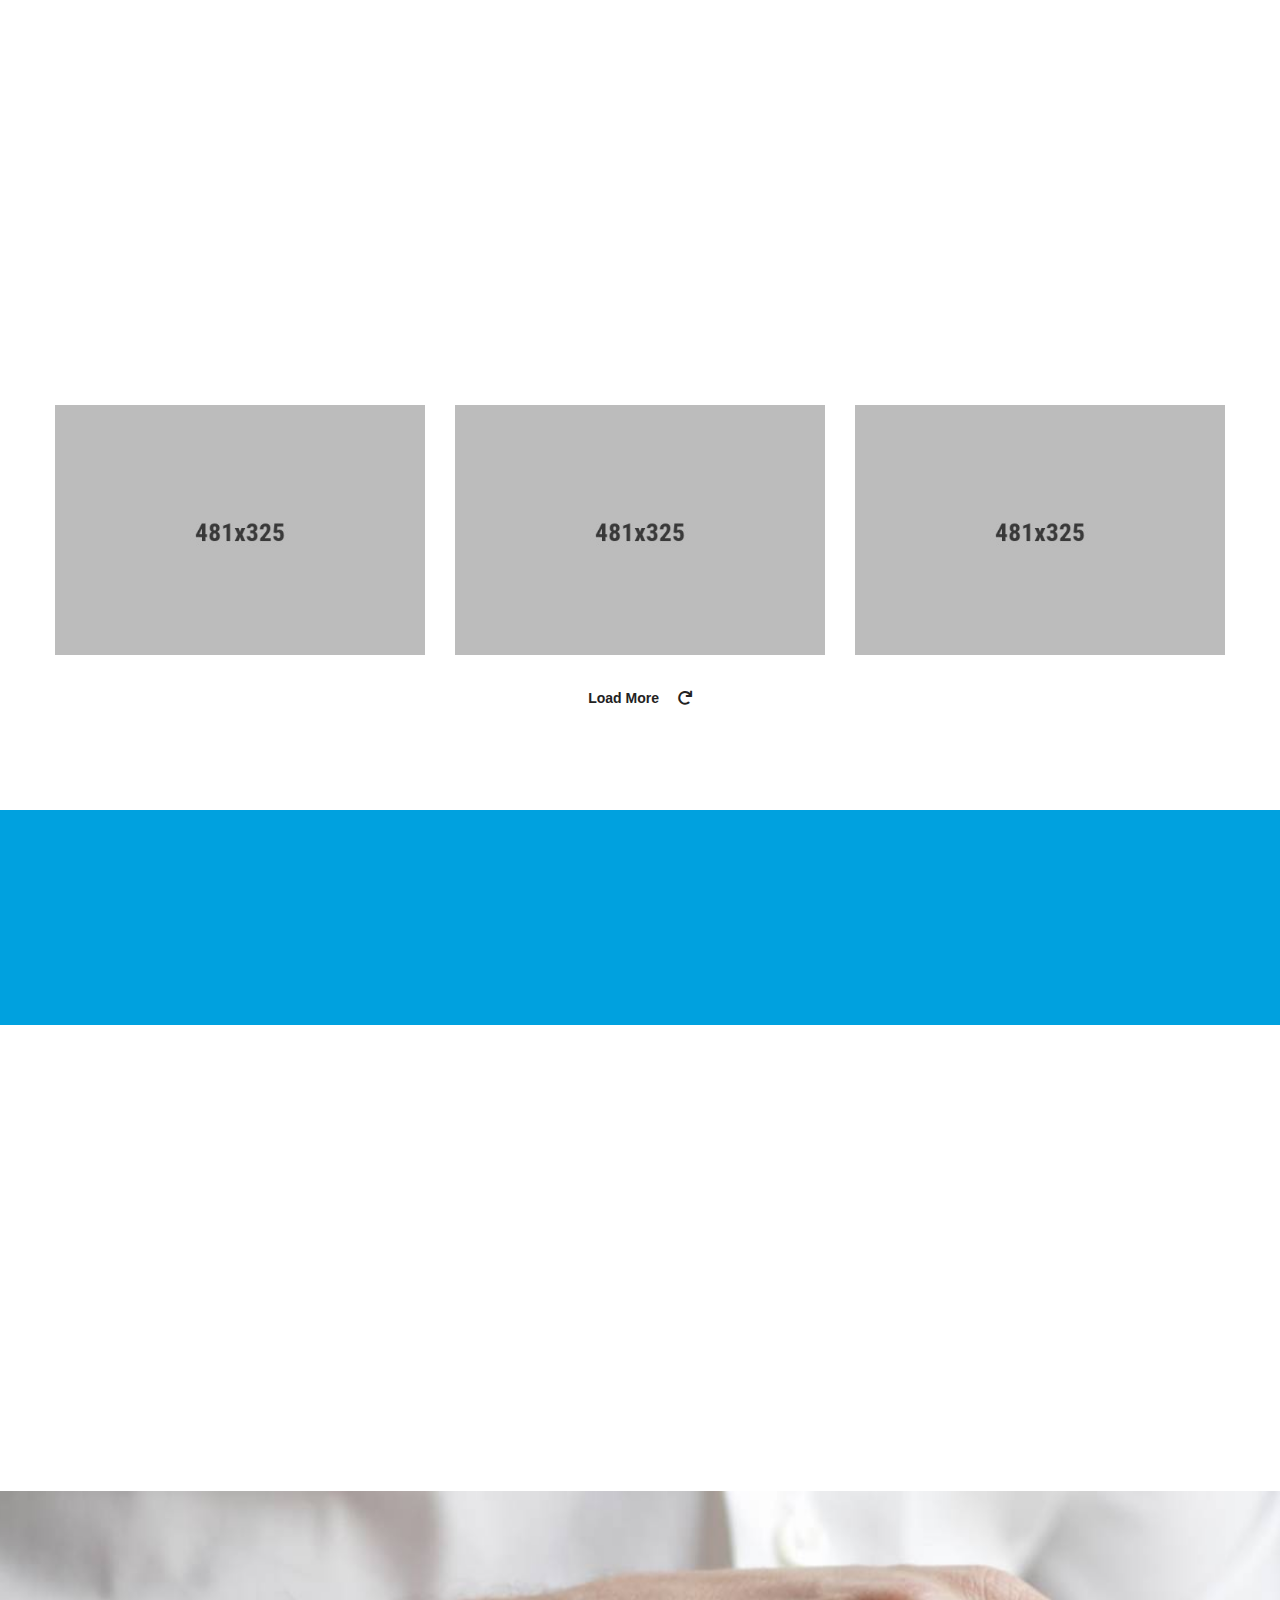
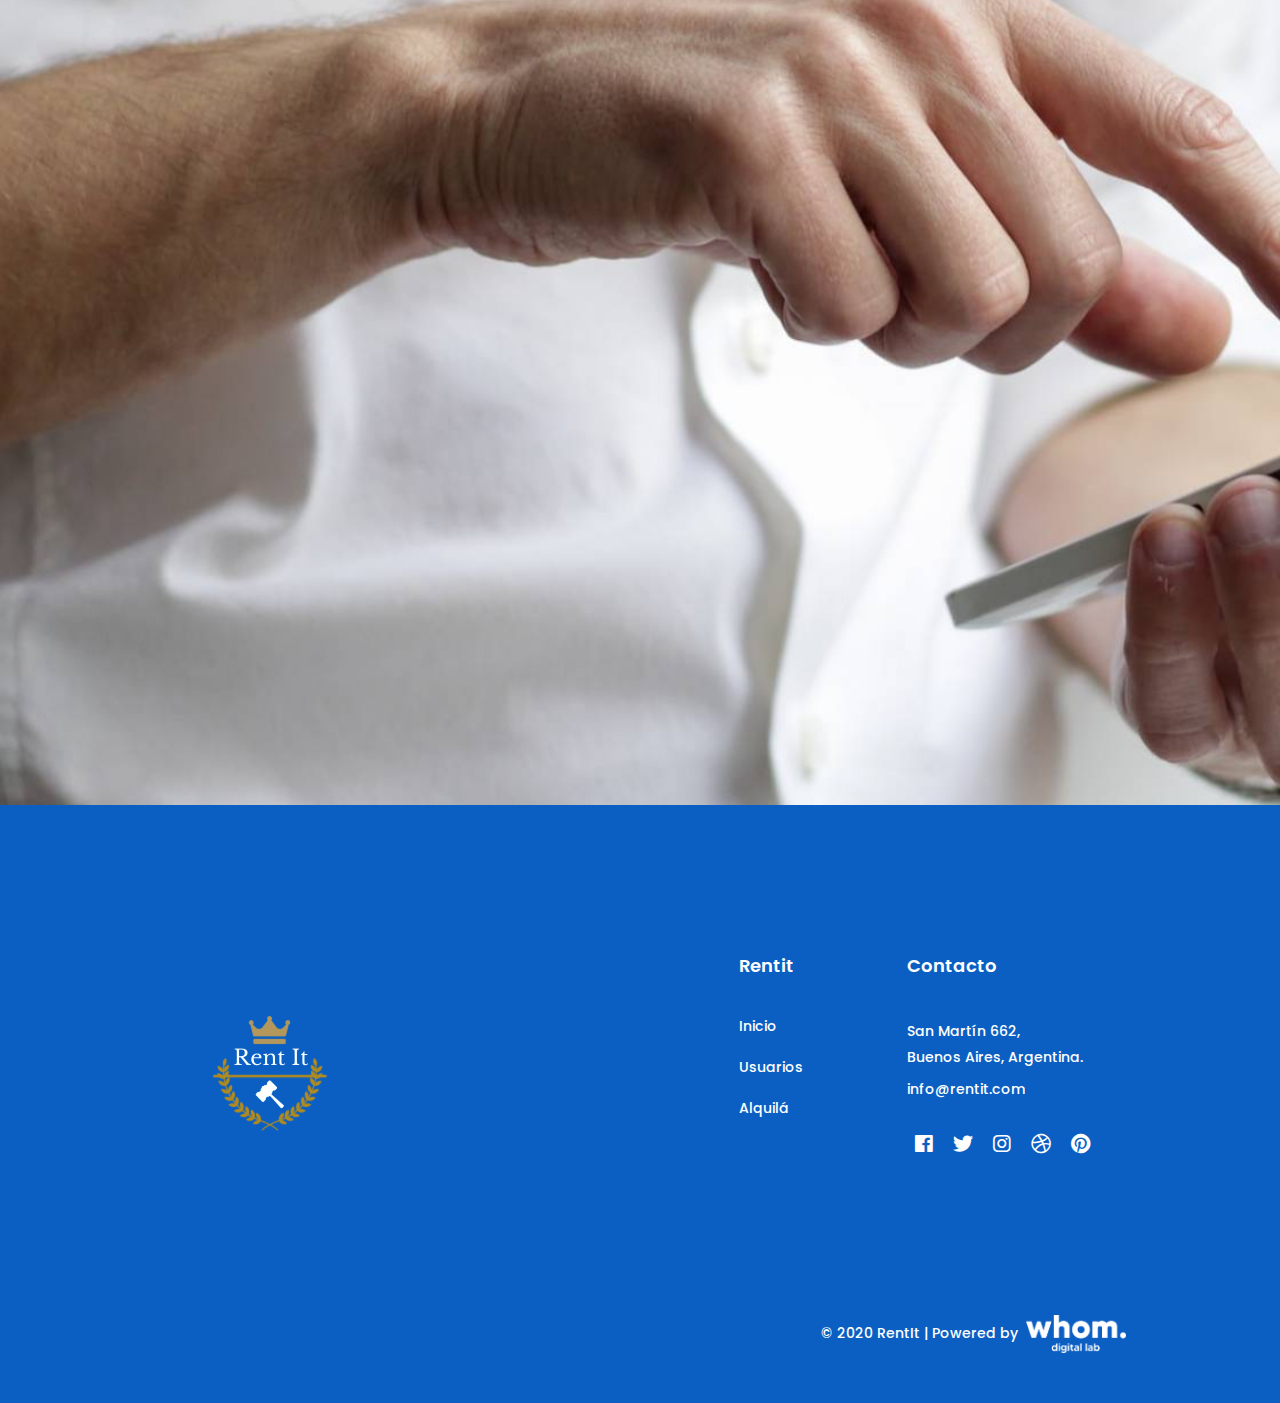
==== commit 7227c6f4: "section members + categorías" ====
--- a/index.html
+++ b/index.html
@@ -337,6 +337,129 @@
             </div>
             <!-- End Video Popup Area -->
 
+            <!-- Start Portfolio Area -->
+            <div class="brook-portfolio-area ptb--100 ptb-md--80 ptb-sm--60 bg_color--1 bk-masonary-wrapper clearfix">
+                <div class="container">
+                    <div class="row">
+                        <div class="col-lg-12">
+                            <div class="ajax-filter">
+                                <div class="row">
+                                    <!-- Start Single Portfolio -->
+                                    <div class="col-lg-4 col-md-4 col-sm-6 col-12 mt--30">
+                                        <div class="portfolio portfolio_style--1 ajax-filter-single">
+                                            <div class="poss_relative">
+                                                <div class="thumb">
+                                                    <img src="img/portfolio/grid/load-1.jpg" alt="Portfolio Images">
+                                                </div>
+                                                <div class="port-overlay-info">
+                                                    <div class="hover-action">
+                                                        <h3 class="post-overlay-title"><a href="#">Deportes</a></h3>
+                                                    </div>
+                                                </div>
+                                            </div>
+                                        </div>
+                                    </div>
+                                    <!-- End Single Portfolio -->
+
+                                    <!-- Start Single Portfolio -->
+                                    <div class="col-lg-4 col-md-4 col-sm-6 col-12 mt--30">
+                                        <div class="portfolio portfolio_style--1 ajax-filter-single">
+                                            <div class="poss_relative">
+                                                <div class="thumb">
+                                                    <img src="img/portfolio/grid/load-2.jpg" alt="Portfolio Images">
+                                                </div>
+                                                <div class="port-overlay-info">
+                                                    <div class="hover-action">
+                                                        <h3 class="post-overlay-title"><a href="#">Electrodomesticos</a></h3>
+                                                    </div>
+                                                </div>
+                                            </div>
+                                        </div>
+                                    </div>
+                                    <!-- End Single Portfolio -->
+
+                                    <!-- Start Single Portfolio -->
+                                    <div class="col-lg-4 col-md-4 col-sm-6 col-12 mt--30">
+                                        <div class="portfolio portfolio_style--1 ajax-filter-single">
+                                            <div class="poss_relative">
+                                                <div class="thumb">
+                                                    <img src="img/portfolio/grid/load-3.jpg" alt="Portfolio Images">
+                                                </div>
+                                                <div class="port-overlay-info">
+                                                    <div class="hover-action">
+                                                        <h3 class="post-overlay-title"><a href="#">Aparatos de gimnasios</a></h3>
+                                                    </div>
+                                                </div>
+                                            </div>
+                                        </div>
+                                    </div>
+                                    <!-- End Single Portfolio -->
+
+                                    <!-- Start Single Portfolio -->
+                                    <div class="col-lg-4 col-md-4 col-sm-6 col-12 mt--30">
+                                        <div class="portfolio portfolio_style--1 ajax-filter-single">
+                                            <div class="poss_relative">
+                                                <div class="thumb">
+                                                    <img src="img/portfolio/grid/load-4.jpg" alt="Portfolio Images">
+                                                </div>
+                                                <div class="port-overlay-info">
+                                                    <div class="hover-action">
+                                                        <h3 class="post-overlay-title"><a href="#">Equipos de audio</a></h3>
+                                                    </div>
+                                                </div>
+                                            </div>
+                                        </div>
+                                    </div>
+                                    <!-- End Single Portfolio -->
+
+                                    <!-- Start Single Portfolio -->
+                                    <div class="col-lg-4 col-md-4 col-sm-6 col-12 mt--30">
+                                        <div class="portfolio portfolio_style--1 ajax-filter-single">
+                                            <div class="poss_relative">
+                                                <div class="thumb">
+                                                    <img src="img/portfolio/grid/load-5.jpg" alt="Portfolio Images">
+                                                </div>
+                                                <div class="port-overlay-info">
+                                                    <div class="hover-action">
+                                                        <h3 class="post-overlay-title"><a href="#">Bicicletas</a></h3>
+                                                    </div>
+                                                </div>
+                                            </div>
+                                        </div>
+                                    </div>
+                                    <!-- End Single Portfolio -->
+
+                                    <!-- Start Single Portfolio -->
+                                    <div class="col-lg-4 col-md-4 col-sm-6 col-12 mt--30">
+                                        <div class="portfolio portfolio_style--1 ajax-filter-single">
+                                            <div class="poss_relative">
+                                                <div class="thumb">
+                                                    <img src="img/portfolio/grid/load-6.jpg" alt="Portfolio Images">
+                                                </div>
+                                                <div class="port-overlay-info">
+                                                    <div class="hover-action">
+                                                        <h3 class="post-overlay-title"><a href="#">Lorem, ipsum dolor.</a></h3>
+                                                    </div>
+                                                </div>
+                                            </div>
+                                        </div>
+                                    </div>
+                                    <!-- End Single Portfolio -->
+
+                                    
+                                    
+
+                                </div>
+                                <div class="toggle-btn text-center">
+                                    <button class="loadMore" id="next">Load More <i class="fa fa-redo"></i></button>
+                                </div>
+                            </div>
+                        </div>
+                    </div>
+                </div>
+            </div>
+            <!-- End Portfolio Area -->
+
                      <!-- Start Social Icon Area -->
             <div class="brook-social-icon bg_color--2 ptb--80 ptb-sm--60">
                 <div class="container">
@@ -356,9 +479,128 @@
             <!-- End Social Icon Area -->
 
 
-
+            <br><br>
+
+                 <!-- Start Team Area -->
+            <div class="brook-team-area bg_color--1 slick-arrow-hover">
+                <div class="container">
+                    <div class="row">
+                        <div class="col-lg-12">
+                            <div class="brook-element-carousel slick-arrow-center slick-arrow-rounded"
+                                data-slick-options='{
+                                "spaceBetween": 15, 
+                                "slidesToShow": 3, 
+                                "slidesToScroll": 1, 
+                                "arrows": true, 
+                                "infinite": true,
+                                "dots": false,
+                                "prevArrow": {"buttonClass": "slick-btn slick-prev", "iconClass": "ion ion-ios-arrow-back" },
+                                "nextArrow": {"buttonClass": "slick-btn slick-next", "iconClass": "ion ion-ios-arrow-forward" }
+                            }'
+                                data-slick-responsive='[
+                            {"breakpoint":991, "settings": {"slidesToShow": 2}},
+                            {"breakpoint":690, "settings": {"slidesToShow": 2}},
+                            {"breakpoint":590, "settings": {"slidesToShow": 1}}
+                            ]'>
+
+
+                                <!-- Start Single Team -->
+                                <div class="team team__style--2 move-up wow">
+                                    <div class="thumb">
+                                        <img src="img/team/team-2/team-1.jpg" alt="team Images">
+                                        <div class="overlay"></div>
+                                        <ul class="social-icon icon-solid-rounded icon-size-medium text-center">
+                                            <!-- <li class="facebook"><a href="#" class="link" aria-label="Facebook"><i
+                                                        class="fab fa-facebook"></i></a></li>
+                                            <li class="twitter"><a href="#" class="link" aria-label="Twitter"><i class="fab fa-twitter"></i></a></li>
+                                            <li class="instagram"><a href="#" class="link" aria-label="Instagram"><i
+                                                        class="fab fa-instagram"></i></a></li> -->
+                                        </ul>
+                                        <div class="team-info">
+                                            <div class="info">
+                                                <h5>Manuel Firpo</h5>
+                                                <!-- <span>Founder</span> -->
+                                            </div>
+                                        </div>
+                                    </div>
+                                </div>
+                                <!-- End Single Team -->
+
+                                <!-- Start Single Team -->
+                                <div class="team team__style--2 move-up wow" data-wow-delay="0.13s">
+                                    <div class="thumb">
+                                        <img src="img/team/team-2/team-2.jpg" alt="team Images">
+                                        <div class="overlay"></div>
+                                        <ul class="social-icon icon-solid-rounded icon-size-medium text-center">
+                                            <!-- <li class="facebook"><a href="#" class="link" aria-label="Facebook"><i
+                                                        class="fab fa-facebook"></i></a></li>
+                                            <li class="twitter"><a href="#" class="link" aria-label="Twitter"><i class="fab fa-twitter"></i></a></li>
+                                            <li class="instagram"><a href="#" class="link" aria-label="Instagram"><i
+                                                        class="fab fa-instagram"></i></a></li> -->
+                                        </ul>
+                                        <div class="team-info">
+                                            <div class="info">
+                                                <h5>Joaquín Cukier</h5>
+                                                <!-- <span>Project manager</span> -->
+                                            </div>
+                                        </div>
+                                    </div>
+                                </div>
+                                <!-- End Single Team -->
+
+                                <!-- Start Single Team -->
+                                <div class="team team__style--2 move-up wow" data-wow-delay="0.16s">
+                                    <div class="thumb">
+                                        <img src="img/team/team-2/team-3.jpg" alt="team Images">
+                                        <div class="overlay"></div>
+                                        <ul class="social-icon icon-solid-rounded icon-size-medium text-center">
+                                            <!-- <li class="facebook"><a href="#" class="link" aria-label="Facebook"><i
+                                                        class="fab fa-facebook"></i></a></li>
+                                            <li class="twitter"><a href="#" class="link" aria-label="Twitter"><i class="fab fa-twitter"></i></a></li>
+                                            <li class="instagram"><a href="#" class="link" aria-label="Instagram"><i
+                                                        class="fab fa-instagram"></i></a></li> -->
+                                        </ul>
+                                        <div class="team-info">
+                                            <div class="info">
+                                                <h5>Matías Kruger</h5>
+                                                <!-- <span>Engineer</span> -->
+                                            </div>
+                                        </div>
+                                    </div>
+                                </div>
+                                <!-- End Single Team -->
+
+                                <!-- Start Single Team -->
+                                <div class="team team__style--2 move-up wow" data-wow-delay="0.19s">
+                                    <div class="thumb">
+                                        <img src="img/team/team-2/team-4.jpg" alt="team Images">
+                                        <div class="overlay"></div>
+                                        <ul class="social-icon icon-solid-rounded icon-size-medium text-center">
+                                            <!-- <li class="facebook"><a href="#" class="link" aria-label="Facebook"><i
+                                                        class="fab fa-facebook"></i></a></li>
+                                            <li class="twitter"><a href="#" class="link" aria-label="Twitter"><i class="fab fa-twitter"></i></a></li>
+                                            <li class="instagram"><a href="#" class="link" aria-label="Instagram"><i
+                                                        class="fab fa-instagram"></i></a></li> -->
+                                        </ul>
+                                        <div class="team-info">
+                                            <div class="info">
+                                                <h5>Tomás López Saavedra</h5>
+                                                <!-- <span>Founder</span> -->
+                                            </div>
+                                        </div>
+                                    </div>
+                                </div>
+                                <!-- End Single Team -->
+
+                            </div>
+                        </div>
+                    </div>
+                </div>
+            </div>
+            <!-- End Team Area -->
             
 
+            <br><br>
 
 
 
@@ -492,7 +734,7 @@
                     </div>
                     <div class="col-lg-6 col-md-6 col-12">
                         <div class="copyright-right text-center text-md-right mt_sm--15"> 
-                            <p>© 2020 Bonds | Powered by  <a style="padding: 4px;" href="https://whom.digital/"> <img src="/imgs/Logo - Whom..png" alt="" width="100px" height="auto"></a></p>
+                            <p>© 2020 RentIt | Powered by  <a style="padding: 4px;" href="https://whom.digital/"> <img src="/imgs/Logo - Whom..png" alt="" width="100px" height="auto"></a></p>
                         </div>
                     </div>
                 </div>
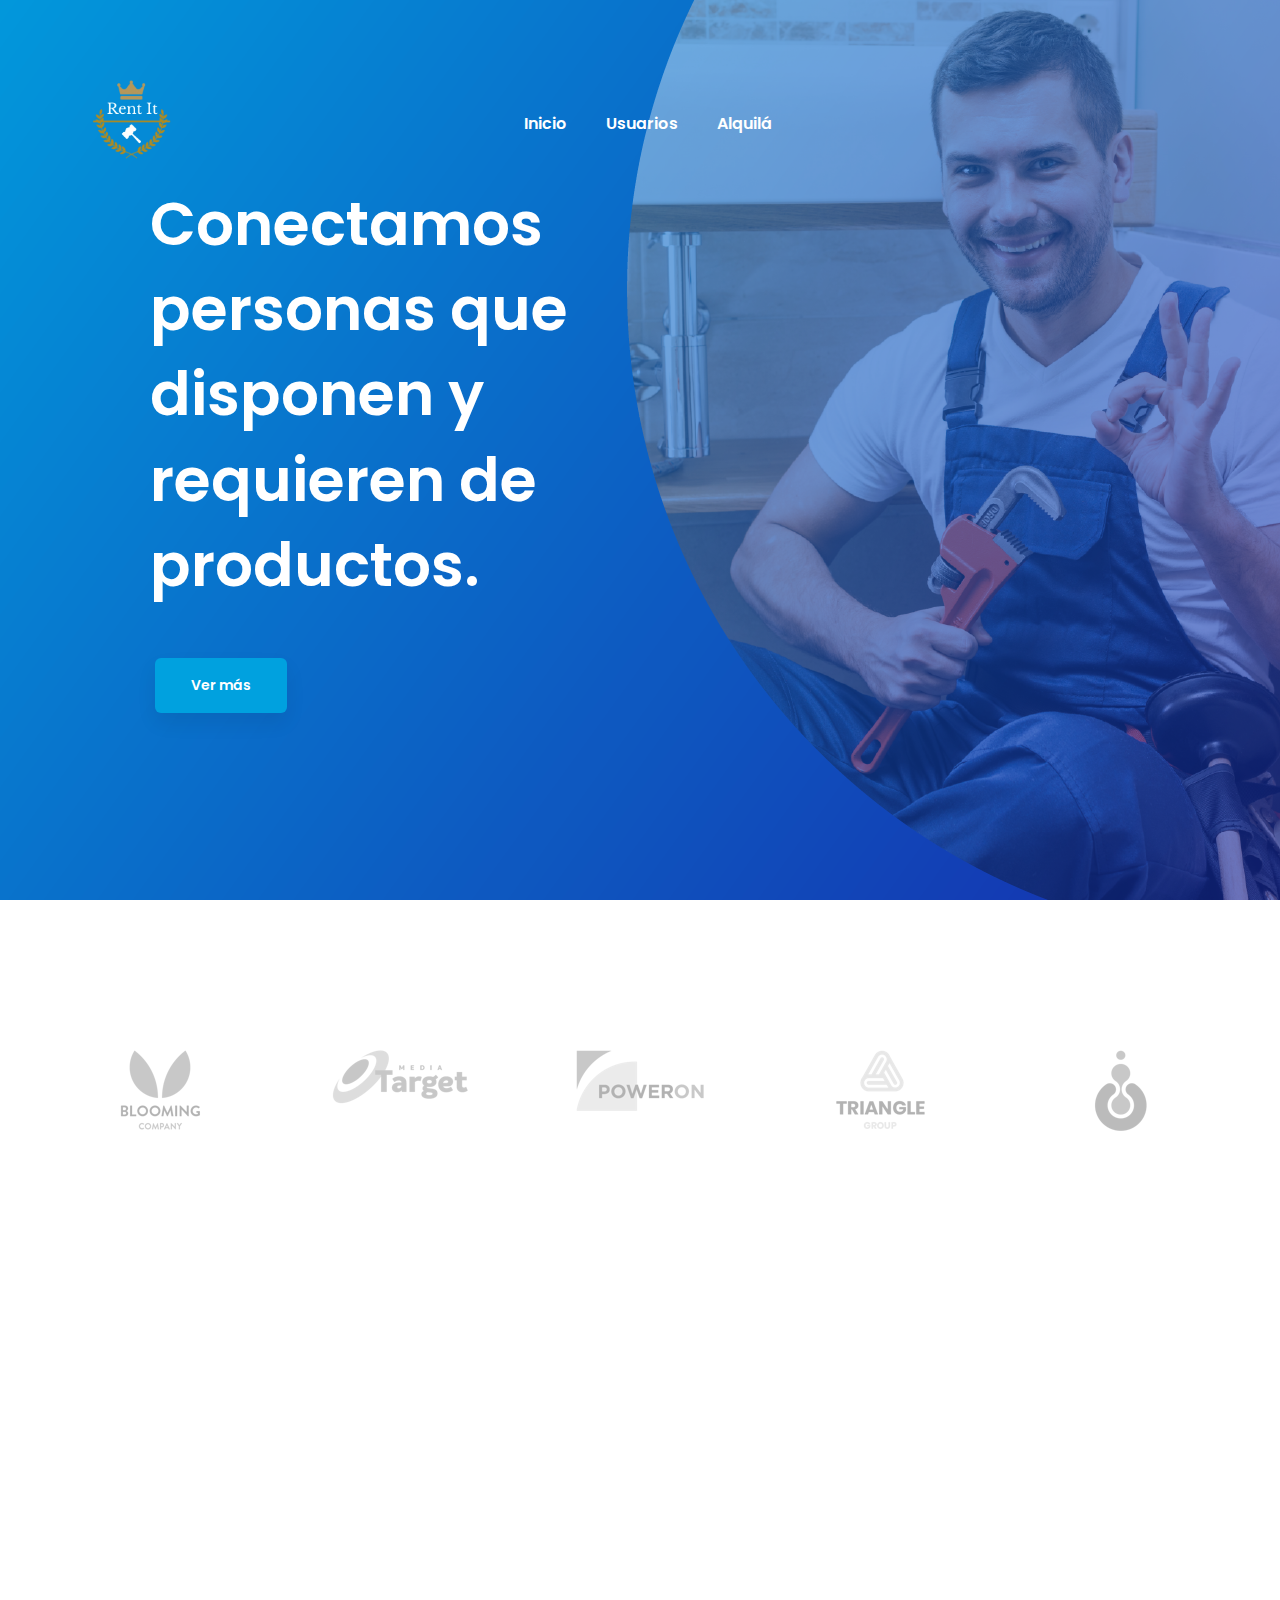
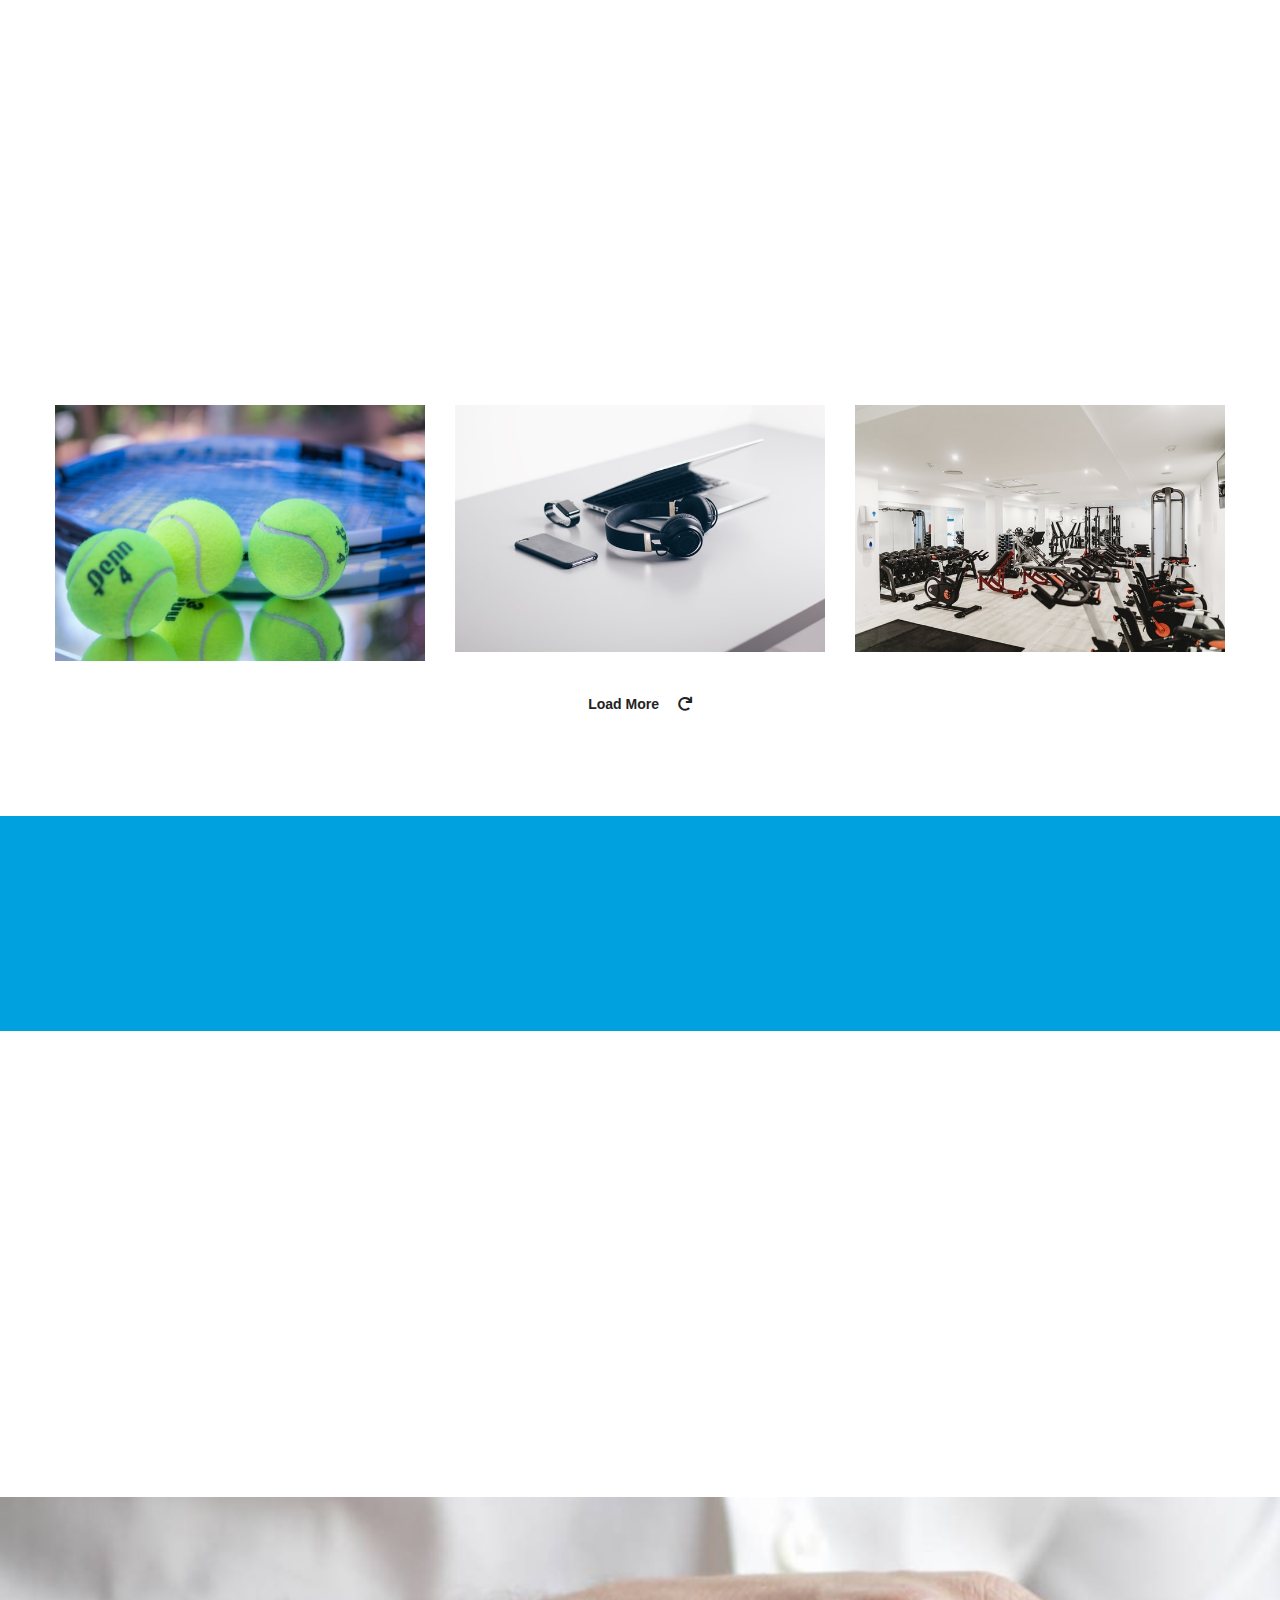
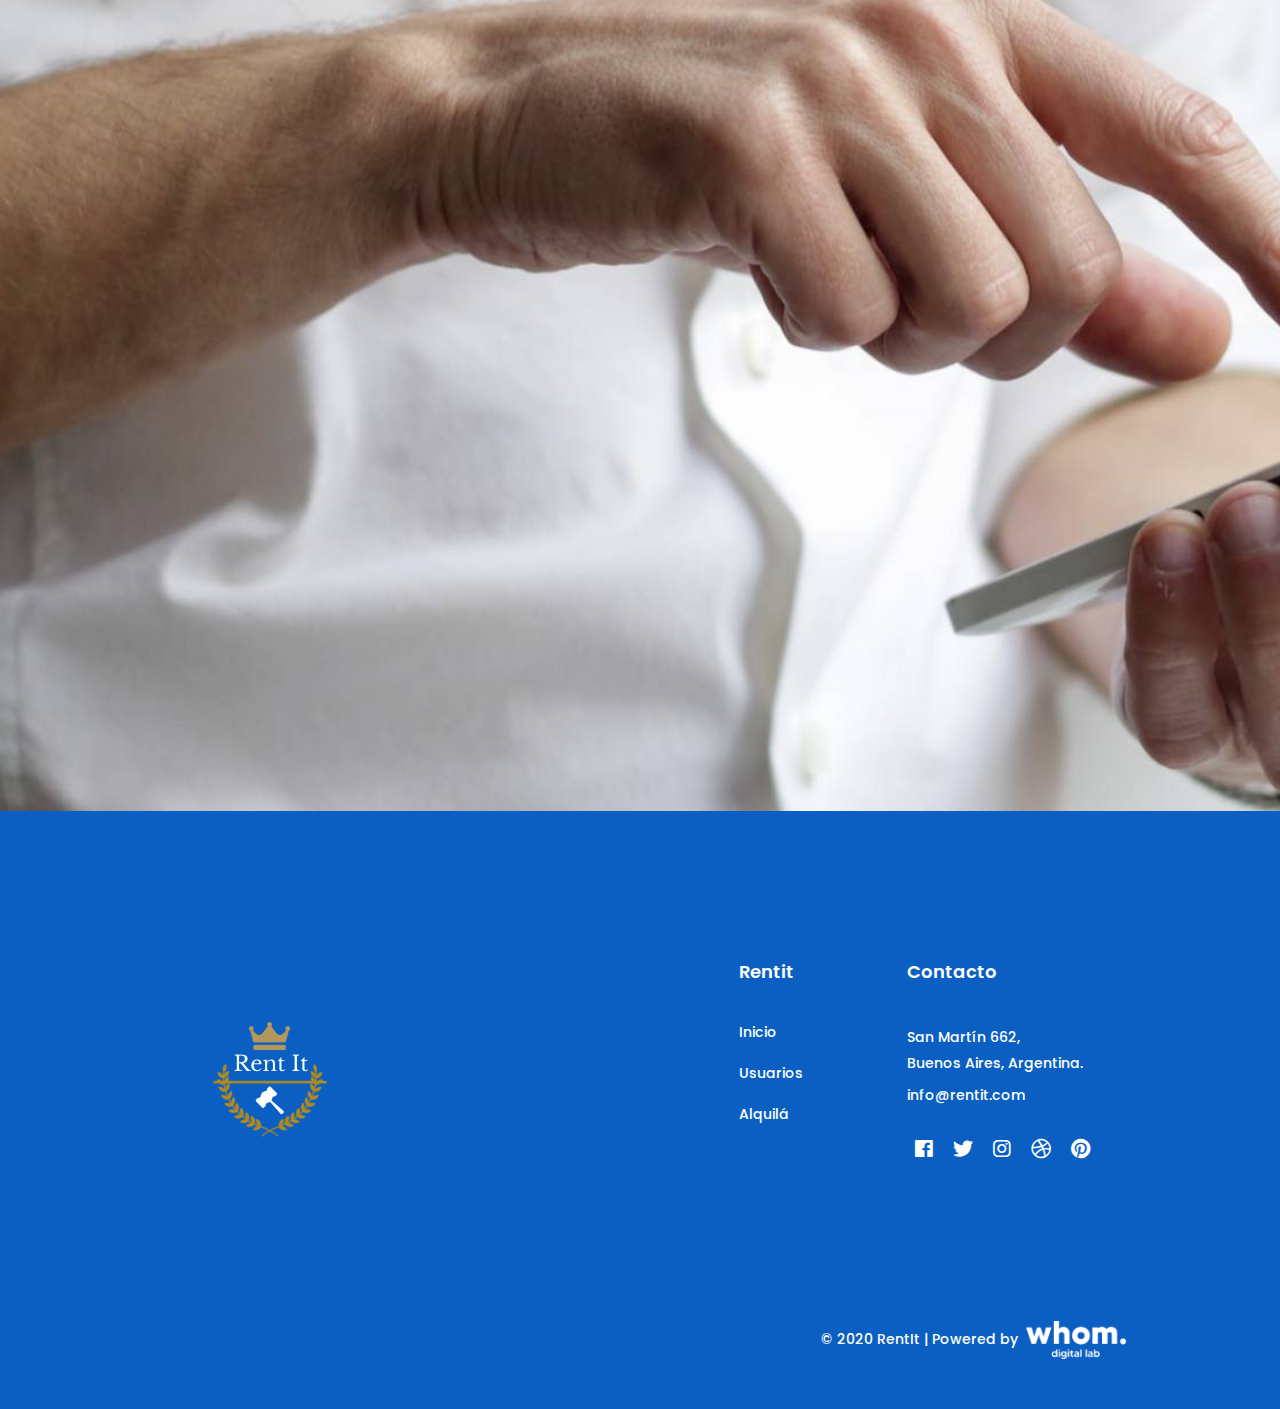
==== commit a7428fb4: "varios" ====
--- a/index.html
+++ b/index.html
@@ -349,7 +349,7 @@
                                         <div class="portfolio portfolio_style--1 ajax-filter-single">
                                             <div class="poss_relative">
                                                 <div class="thumb">
-                                                    <img src="img/portfolio/grid/load-1.jpg" alt="Portfolio Images">
+                                                    <img src="/imgs/categorias/deportes.jpg" alt="Portfolio Images">
                                                 </div>
                                                 <div class="port-overlay-info">
                                                     <div class="hover-action">
@@ -366,7 +366,7 @@
                                         <div class="portfolio portfolio_style--1 ajax-filter-single">
                                             <div class="poss_relative">
                                                 <div class="thumb">
-                                                    <img src="img/portfolio/grid/load-2.jpg" alt="Portfolio Images">
+                                                    <img src="/imgs/categorias/electronics.jpg" alt="Portfolio Images">
                                                 </div>
                                                 <div class="port-overlay-info">
                                                     <div class="hover-action">
@@ -383,7 +383,7 @@
                                         <div class="portfolio portfolio_style--1 ajax-filter-single">
                                             <div class="poss_relative">
                                                 <div class="thumb">
-                                                    <img src="img/portfolio/grid/load-3.jpg" alt="Portfolio Images">
+                                                    <img src="/imgs/categorias/gym.jpg" alt="Portfolio Images">
                                                 </div>
                                                 <div class="port-overlay-info">
                                                     <div class="hover-action">
@@ -400,7 +400,7 @@
                                         <div class="portfolio portfolio_style--1 ajax-filter-single">
                                             <div class="poss_relative">
                                                 <div class="thumb">
-                                                    <img src="img/portfolio/grid/load-4.jpg" alt="Portfolio Images">
+                                                    <img src="/imgs/categorias/audio.jpg" alt="Portfolio Images">
                                                 </div>
                                                 <div class="port-overlay-info">
                                                     <div class="hover-action">
@@ -417,7 +417,7 @@
                                         <div class="portfolio portfolio_style--1 ajax-filter-single">
                                             <div class="poss_relative">
                                                 <div class="thumb">
-                                                    <img src="img/portfolio/grid/load-5.jpg" alt="Portfolio Images">
+                                                    <img src="/imgs/categorias/bikes.jpg" alt="Portfolio Images">
                                                 </div>
                                                 <div class="port-overlay-info">
                                                     <div class="hover-action">
@@ -434,11 +434,11 @@
                                         <div class="portfolio portfolio_style--1 ajax-filter-single">
                                             <div class="poss_relative">
                                                 <div class="thumb">
-                                                    <img src="img/portfolio/grid/load-6.jpg" alt="Portfolio Images">
+                                                    <img src="/imgs/categorias/esapcios de trabajo.jpg" alt="Portfolio Images">
                                                 </div>
                                                 <div class="port-overlay-info">
                                                     <div class="hover-action">
-                                                        <h3 class="post-overlay-title"><a href="#">Lorem, ipsum dolor.</a></h3>
+                                                        <h3 class="post-overlay-title"><a href="#">Oficinas</a></h3>
                                                     </div>
                                                 </div>
                                             </div>
@@ -507,7 +507,7 @@
                                 <!-- Start Single Team -->
                                 <div class="team team__style--2 move-up wow">
                                     <div class="thumb">
-                                        <img src="img/team/team-2/team-1.jpg" alt="team Images">
+                                        <img src="/caras/manuel.jpg" alt="team Images">
                                         <div class="overlay"></div>
                                         <ul class="social-icon icon-solid-rounded icon-size-medium text-center">
                                             <!-- <li class="facebook"><a href="#" class="link" aria-label="Facebook"><i
@@ -529,7 +529,7 @@
                                 <!-- Start Single Team -->
                                 <div class="team team__style--2 move-up wow" data-wow-delay="0.13s">
                                     <div class="thumb">
-                                        <img src="img/team/team-2/team-2.jpg" alt="team Images">
+                                        <img src="/caras/joaquin.jpg" alt="team Images">
                                         <div class="overlay"></div>
                                         <ul class="social-icon icon-solid-rounded icon-size-medium text-center">
                                             <!-- <li class="facebook"><a href="#" class="link" aria-label="Facebook"><i
@@ -551,7 +551,7 @@
                                 <!-- Start Single Team -->
                                 <div class="team team__style--2 move-up wow" data-wow-delay="0.16s">
                                     <div class="thumb">
-                                        <img src="img/team/team-2/team-3.jpg" alt="team Images">
+                                        <img src="/caras/matias.jpg" alt="team Images">
                                         <div class="overlay"></div>
                                         <ul class="social-icon icon-solid-rounded icon-size-medium text-center">
                                             <!-- <li class="facebook"><a href="#" class="link" aria-label="Facebook"><i
@@ -573,7 +573,7 @@
                                 <!-- Start Single Team -->
                                 <div class="team team__style--2 move-up wow" data-wow-delay="0.19s">
                                     <div class="thumb">
-                                        <img src="img/team/team-2/team-4.jpg" alt="team Images">
+                                        <img src="/caras/tomas.jpg" alt="team Images">
                                         <div class="overlay"></div>
                                         <ul class="social-icon icon-solid-rounded icon-size-medium text-center">
                                             <!-- <li class="facebook"><a href="#" class="link" aria-label="Facebook"><i
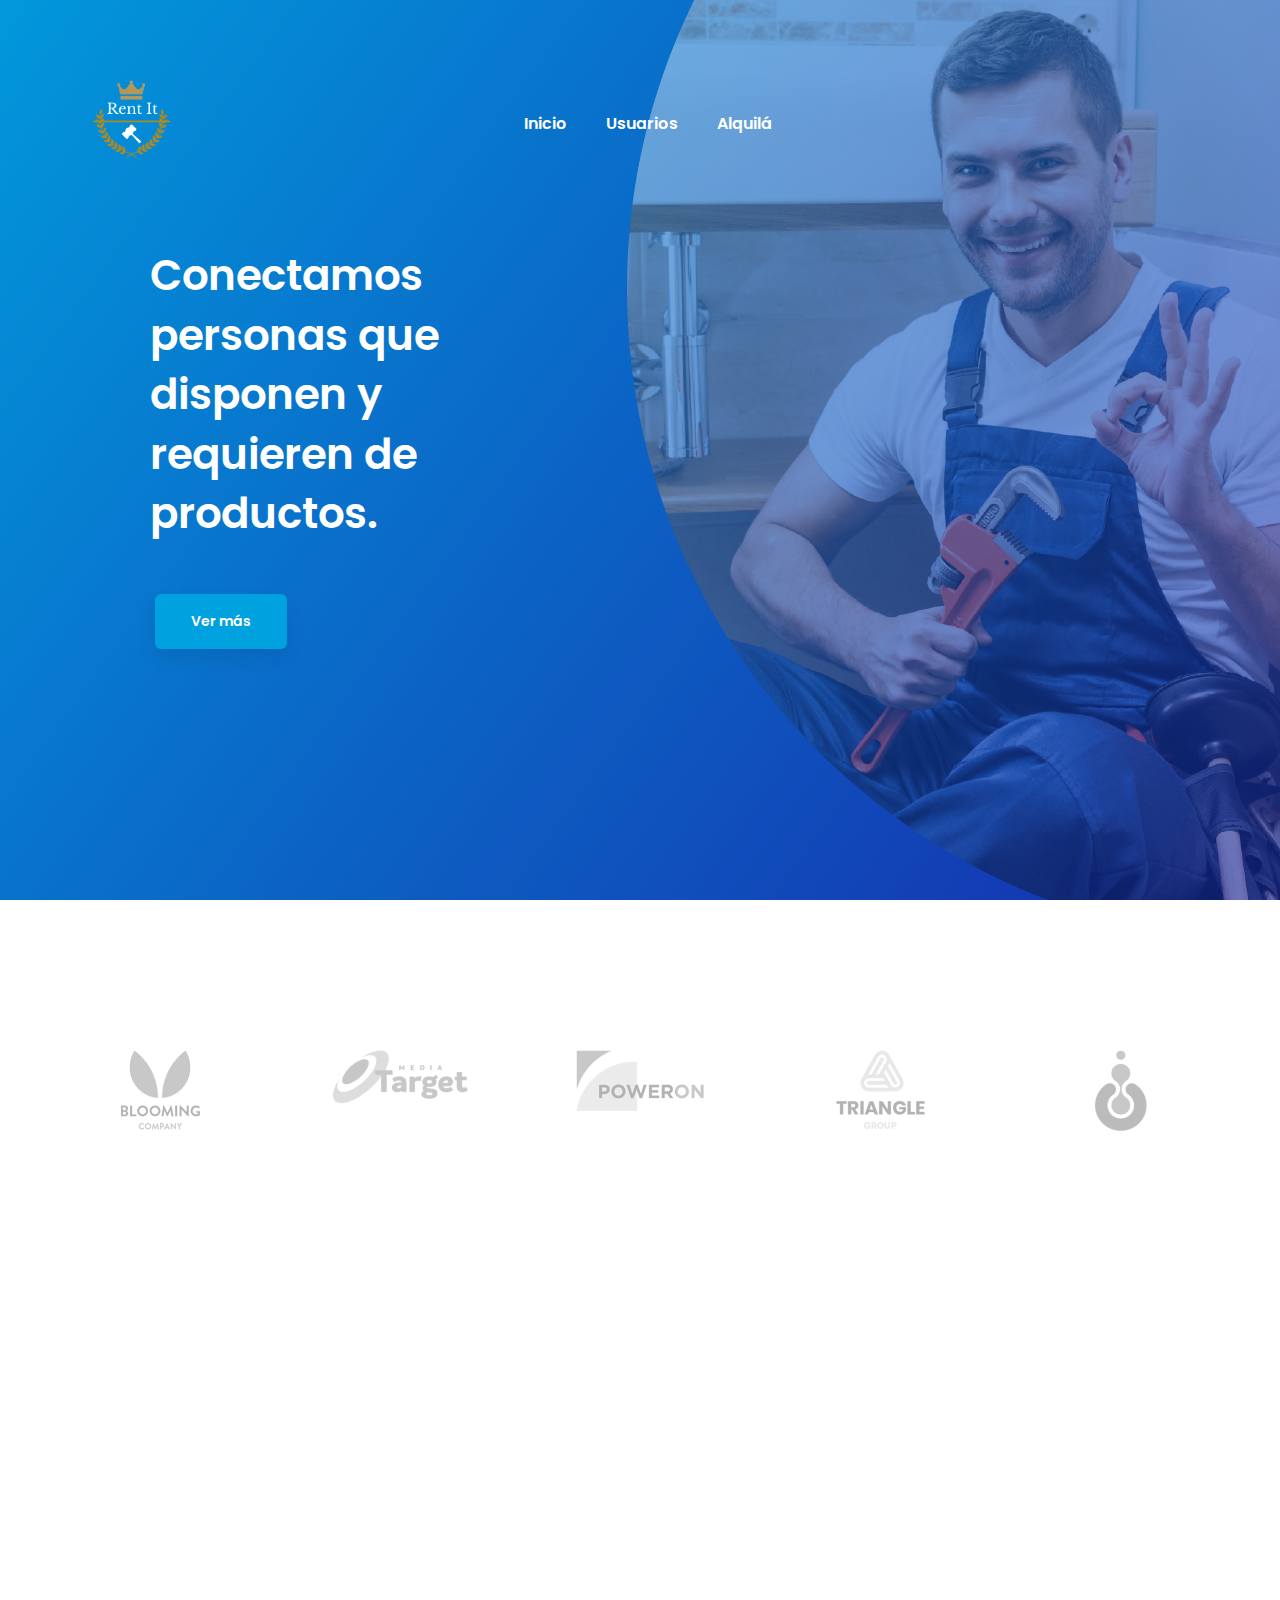
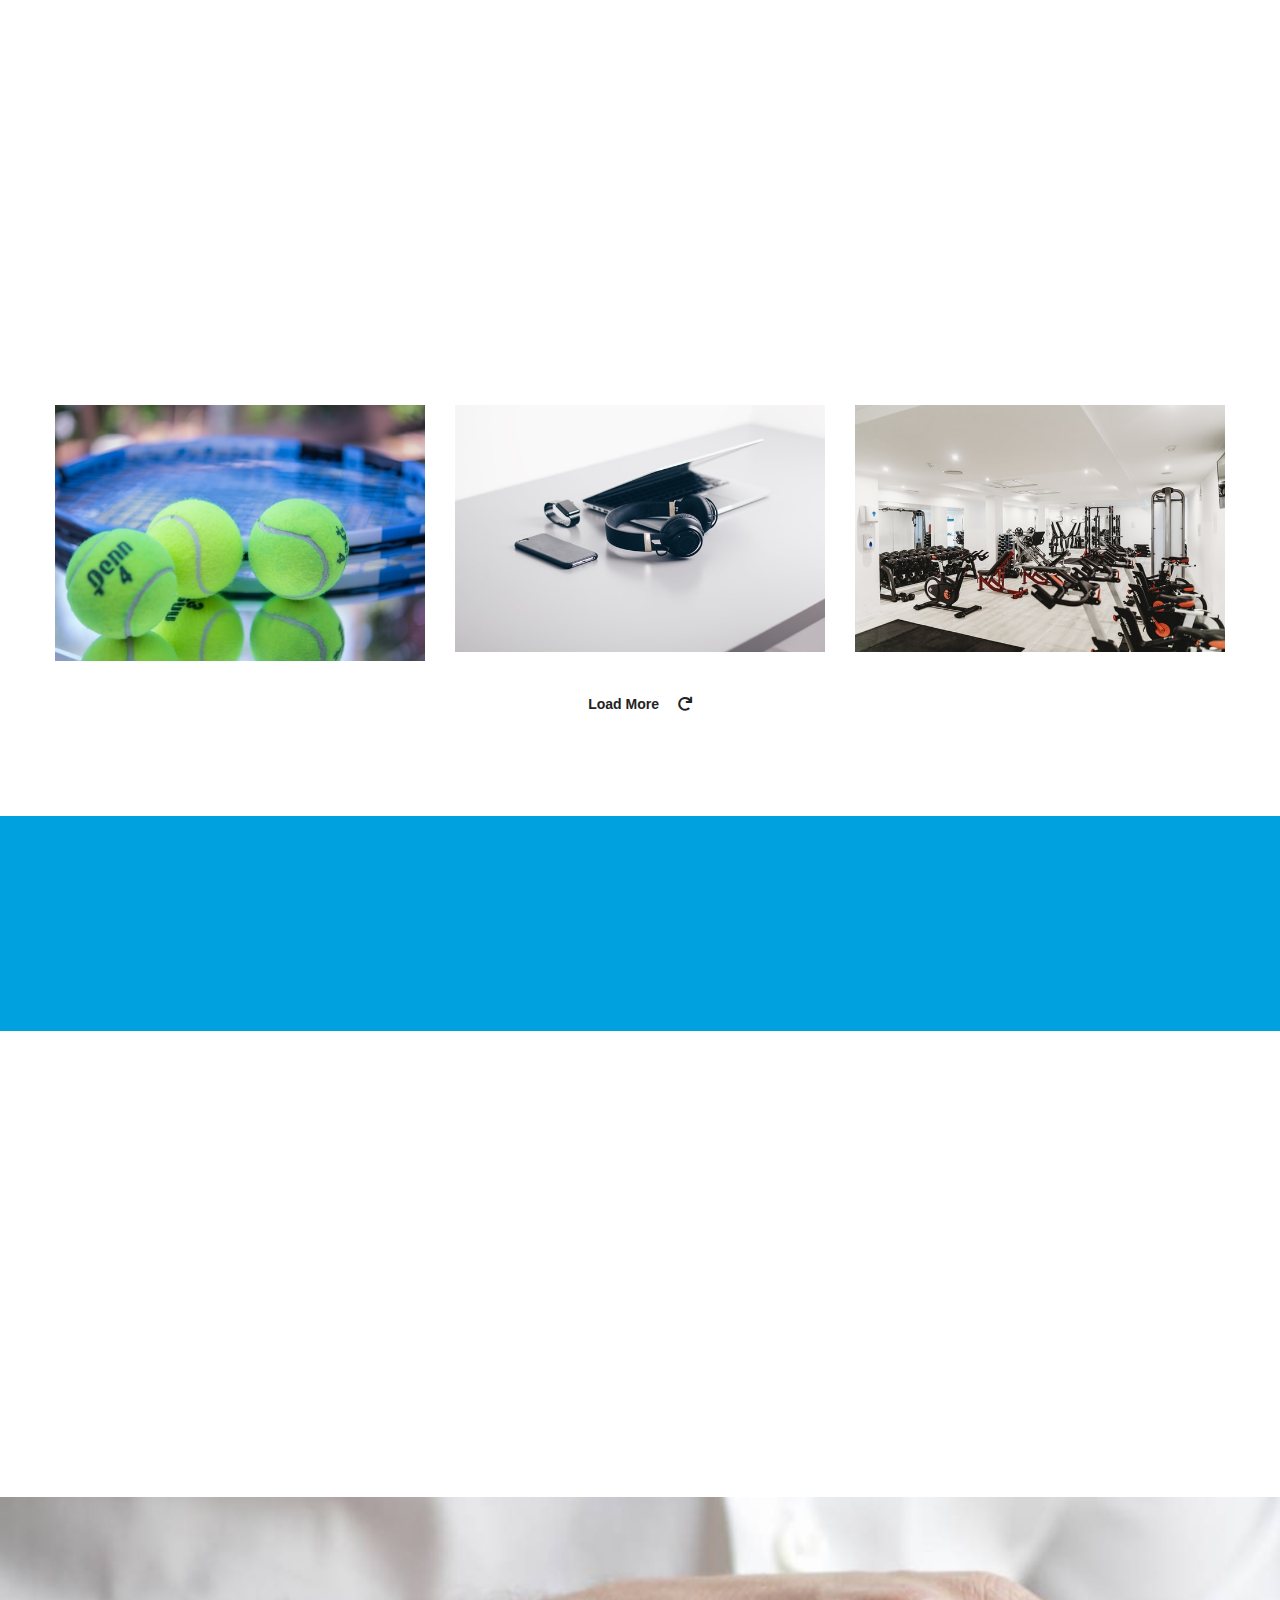
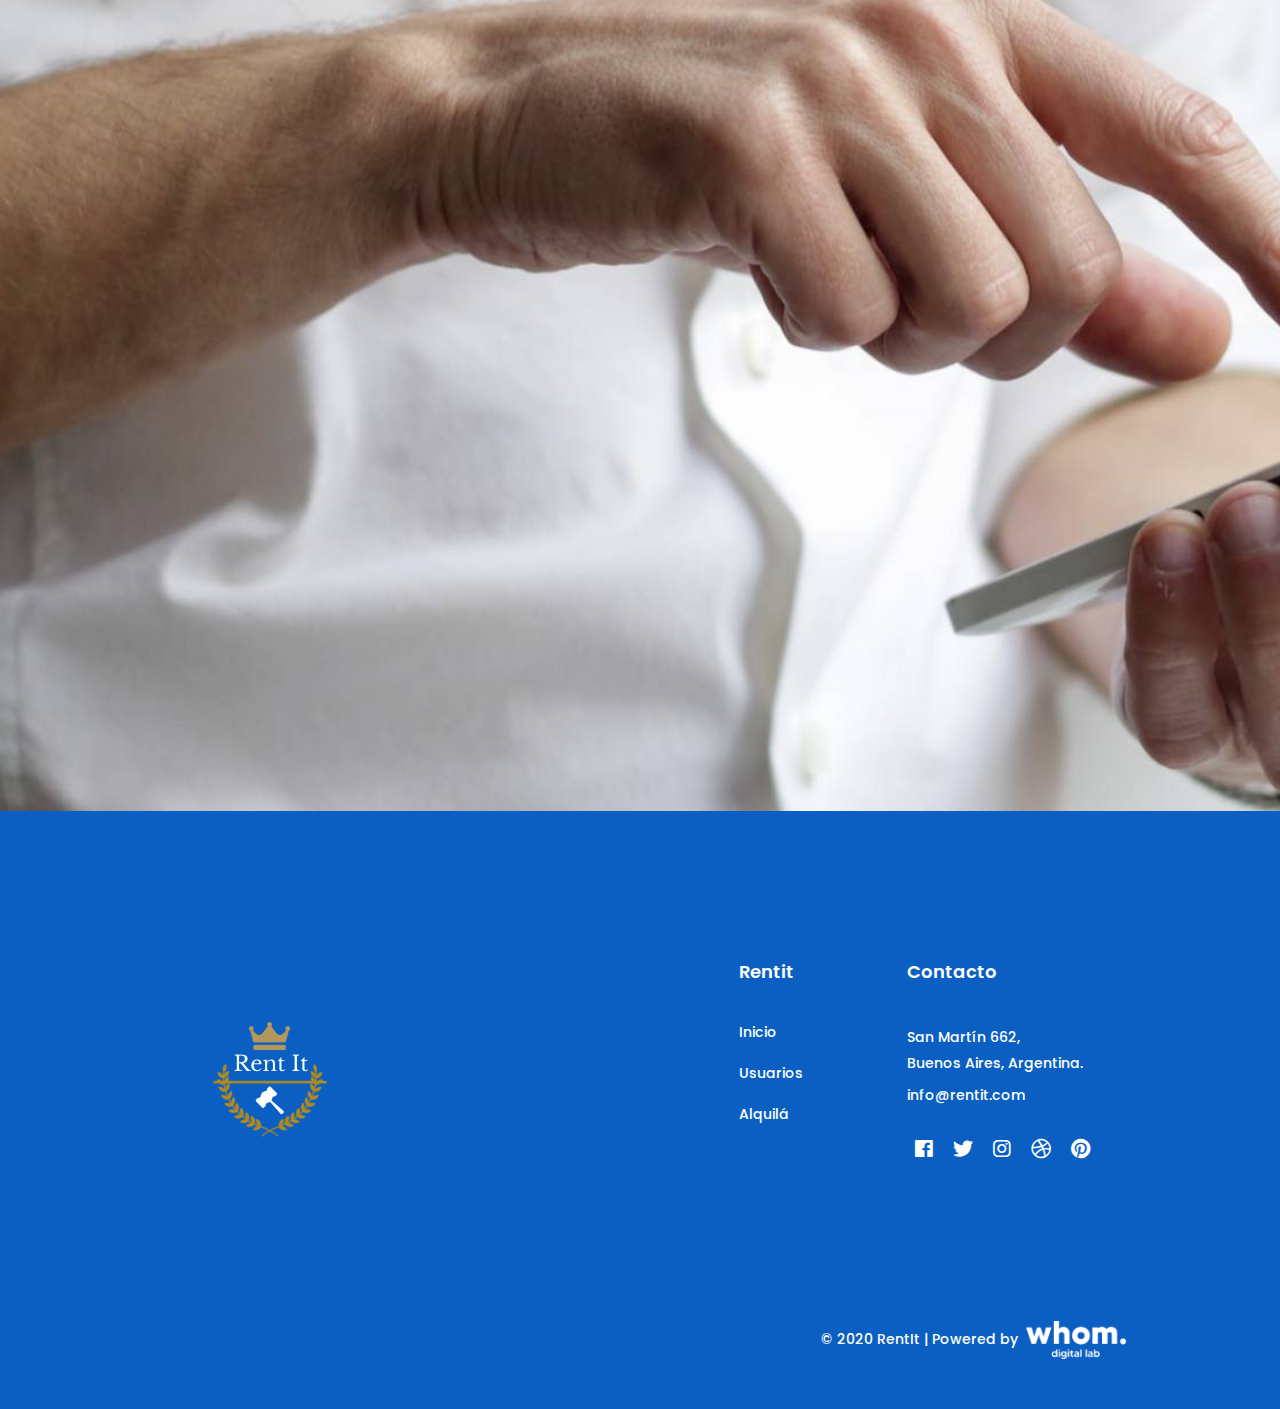
==== commit 230e7bda: "reduzco tamaño titulo" ====
--- a/index.html
+++ b/index.html
@@ -247,7 +247,7 @@
                     <!-- Slide Info -->
                     <div class="shop-slide-inner shop-slide-info">
                         <div class="inner">
-                            <h1 class="heading heading-h1 font-60 text-white line-height-1-42"> Conectamos personas que disponen y requieren de productos.</h1>
+                            <h1 class="heading heading-h2 font-60 text-white line-height-1-42"> Conectamos personas que disponen y requieren de productos.</h1>
 
                             <div class="shop-btn mt--45">
                                 <a class="brook-btn bk-btn-theme btn-sd-size btn-rounded space-between" href="#">Ver más</a>
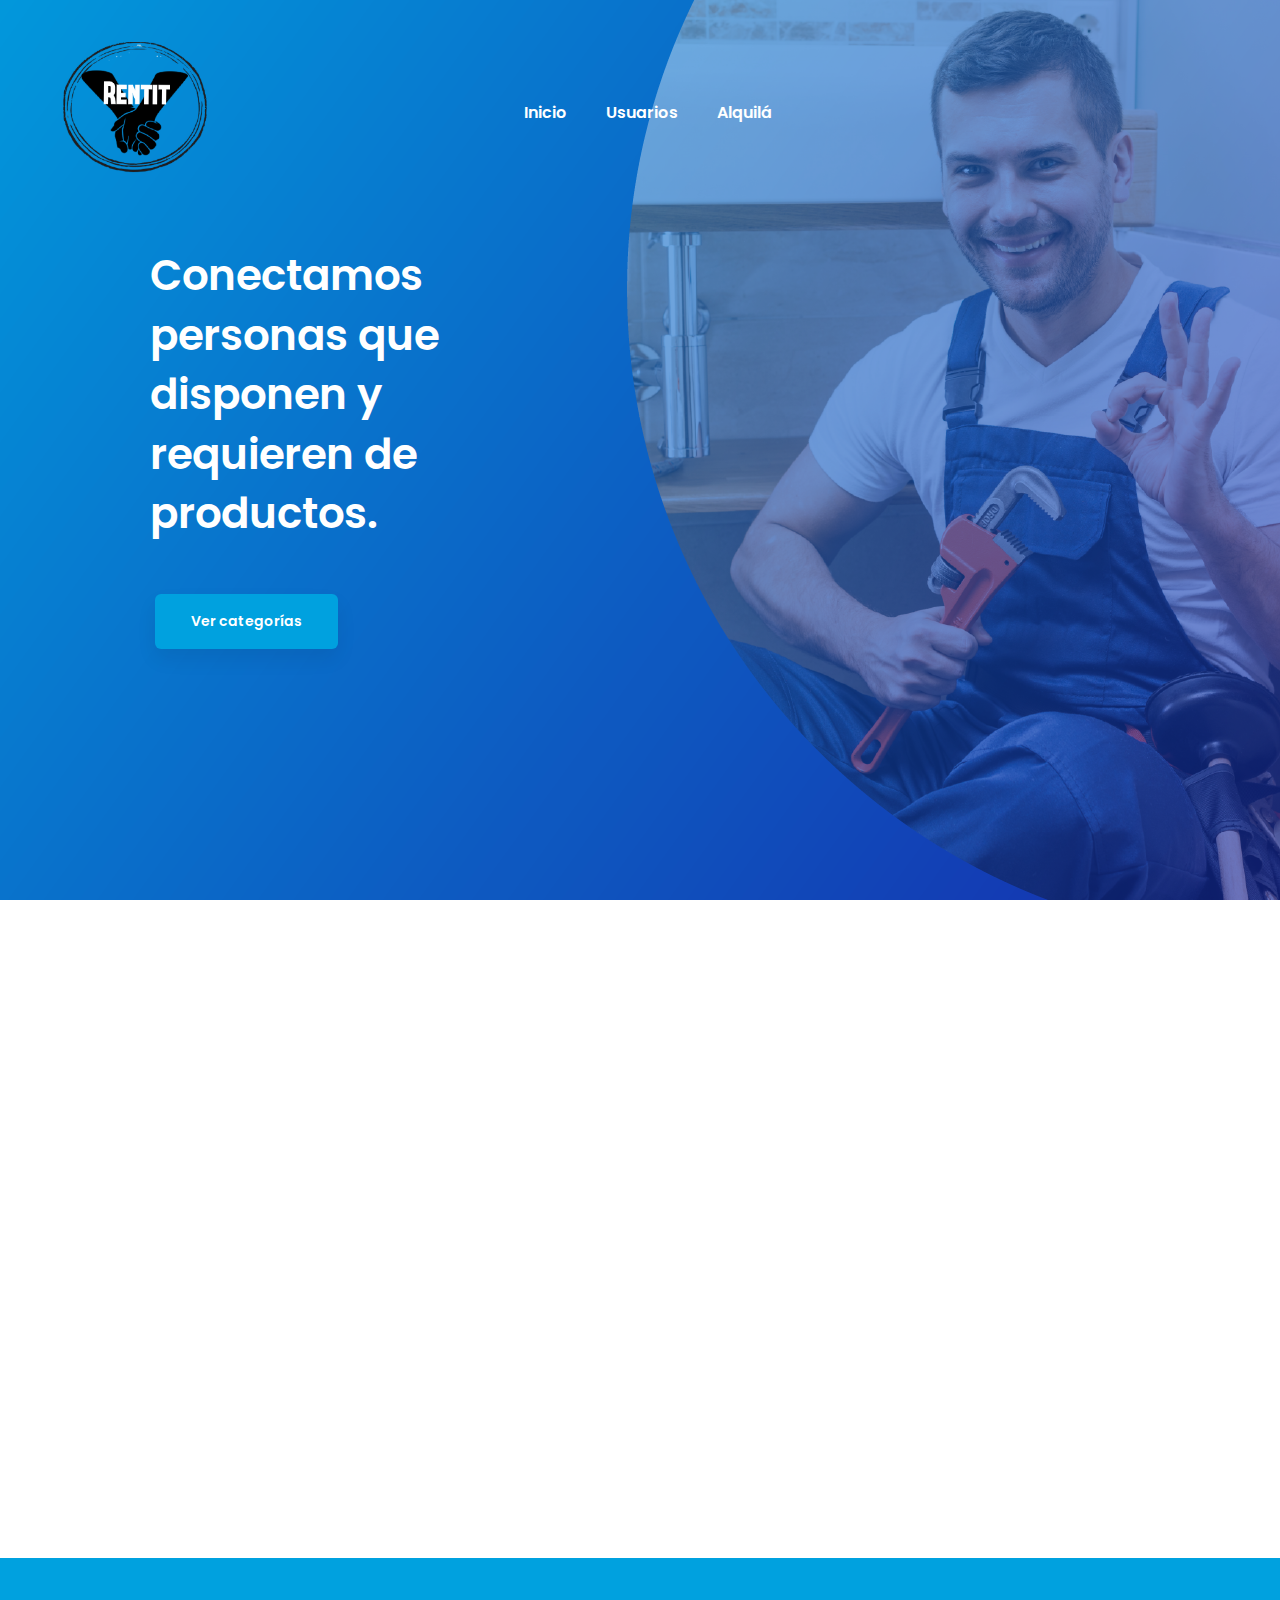
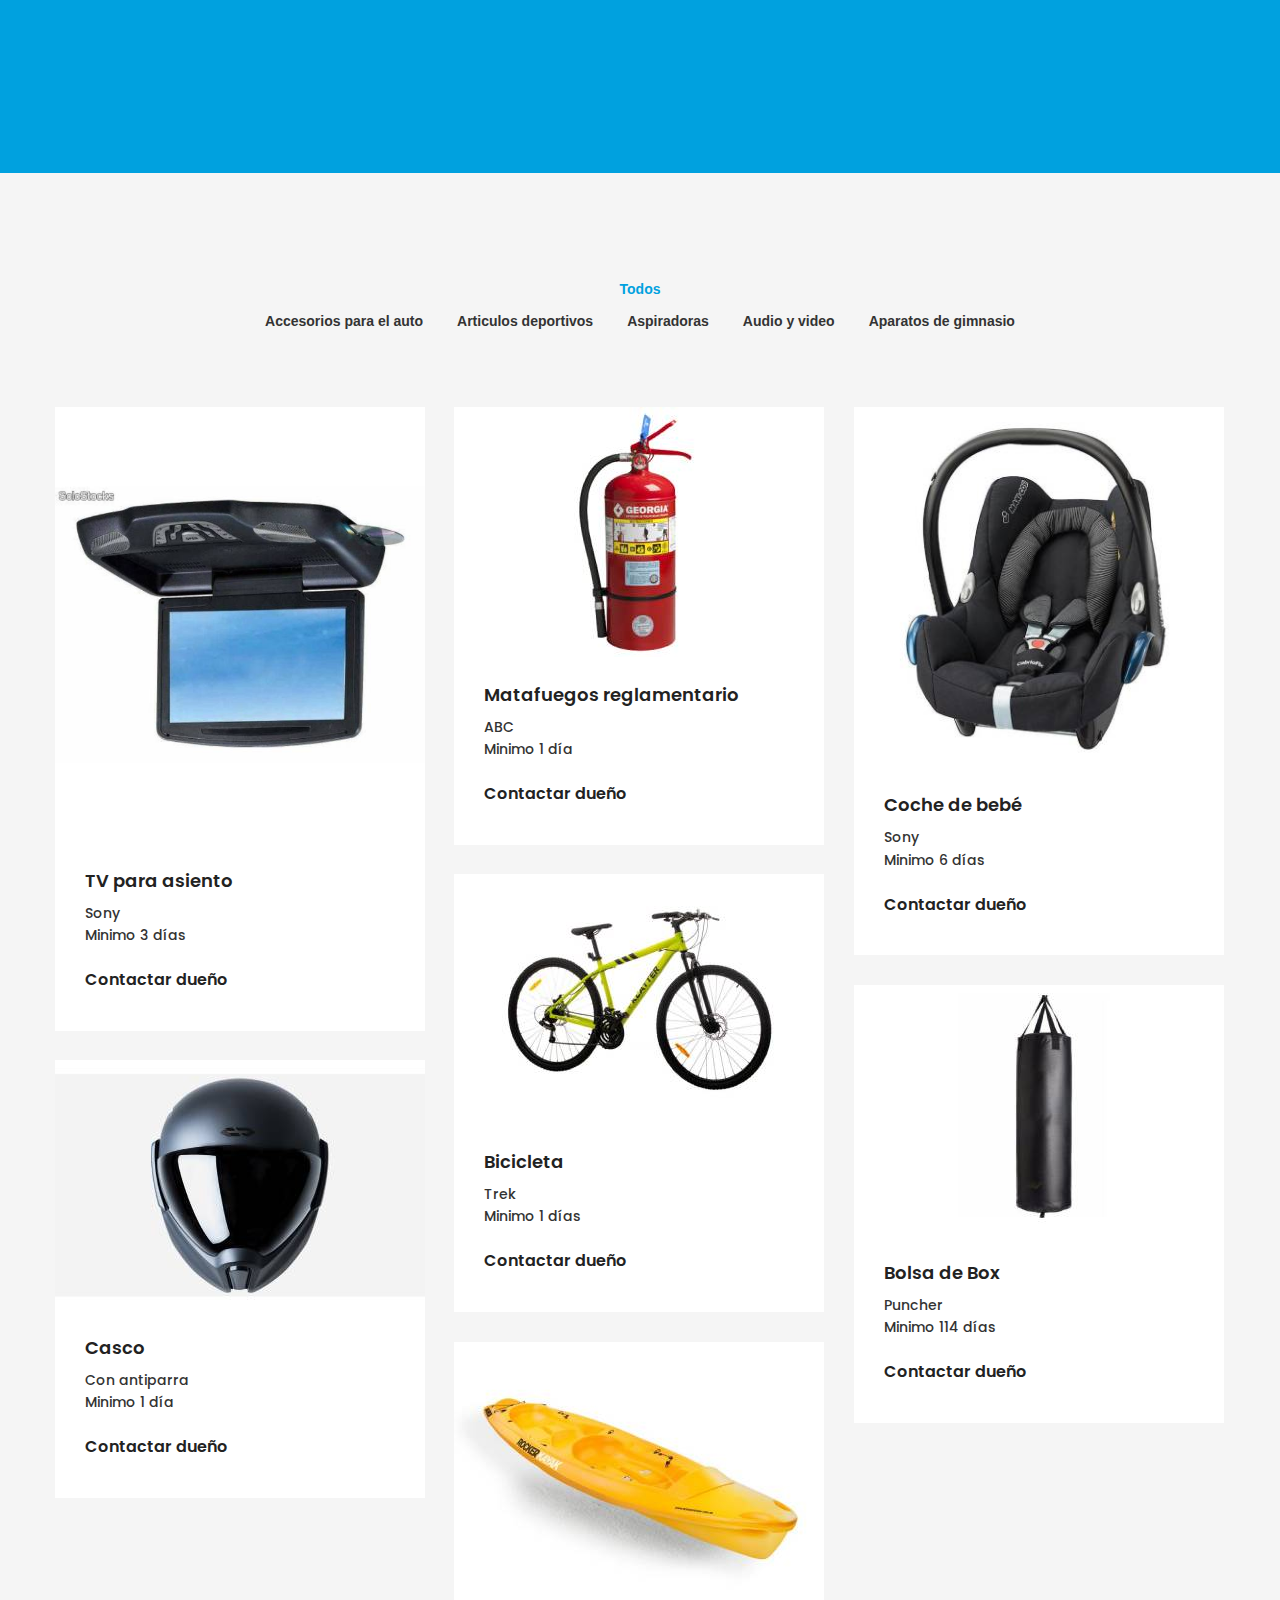
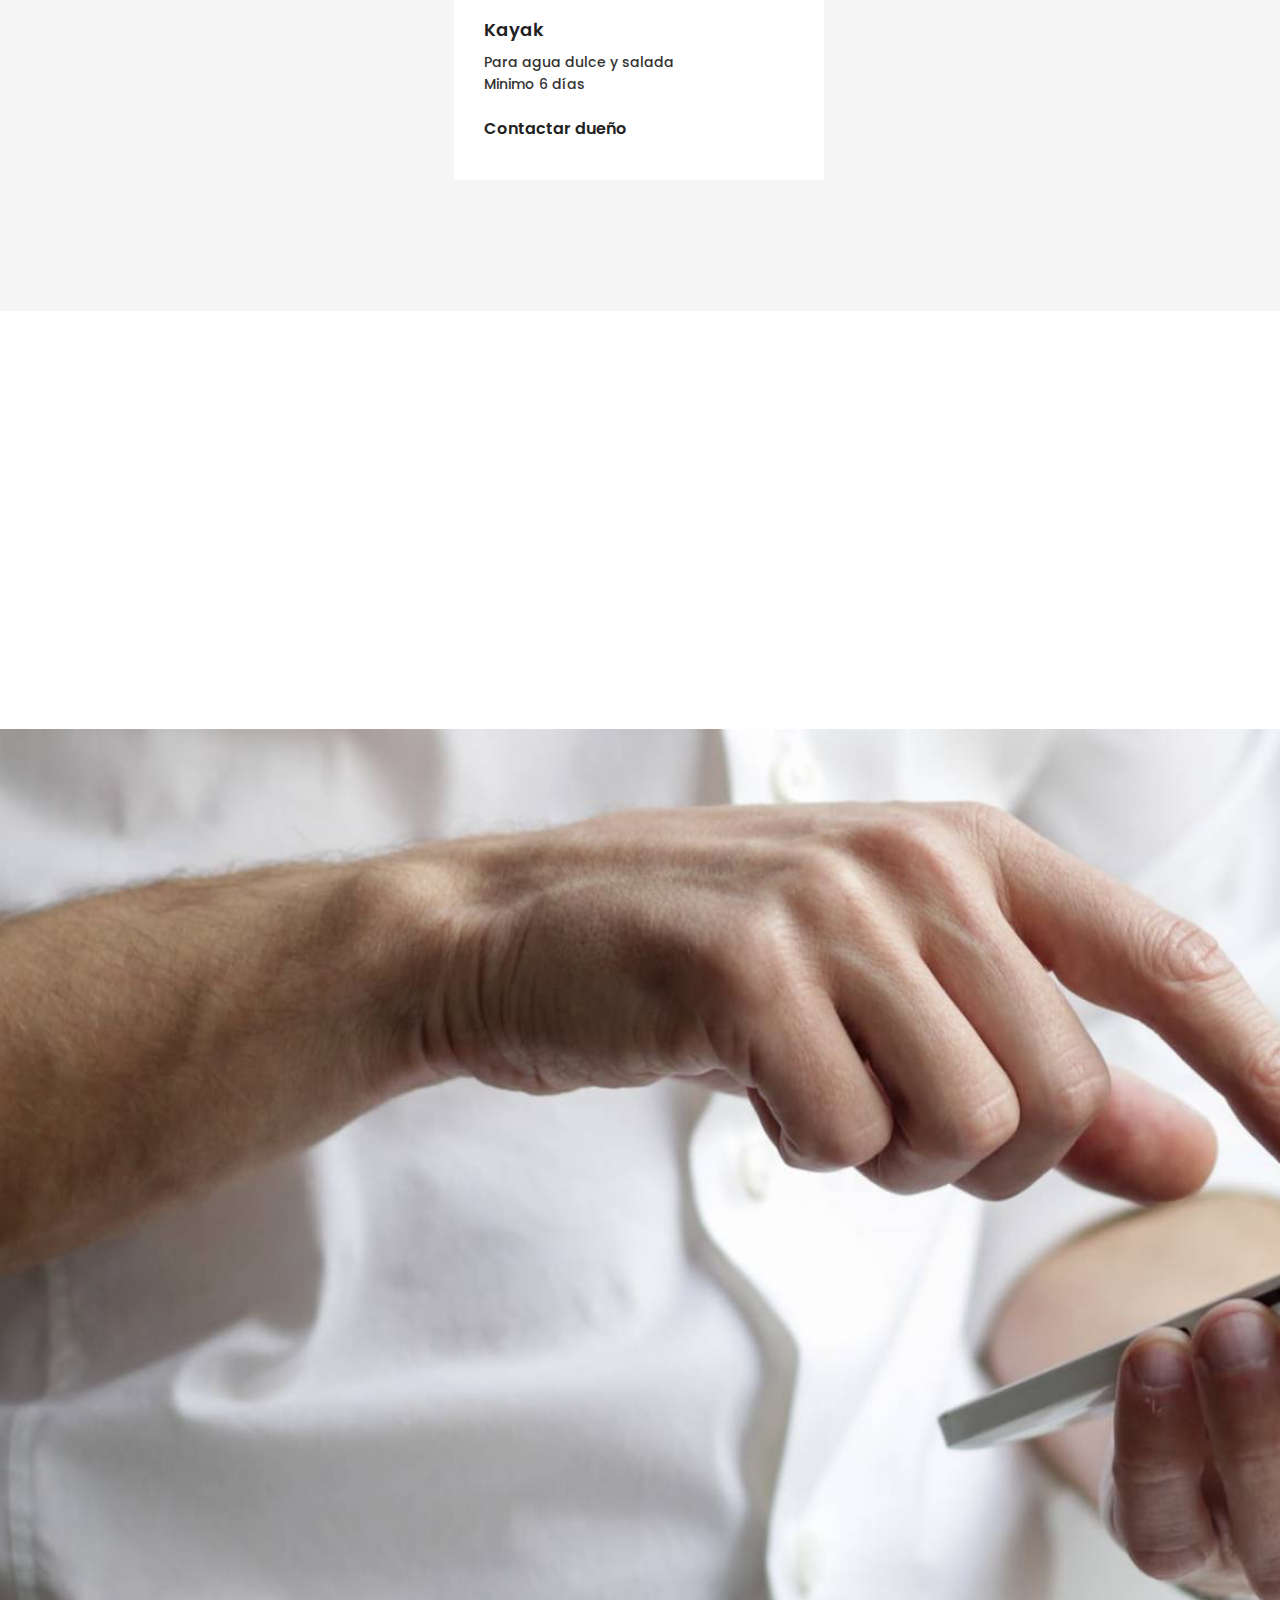
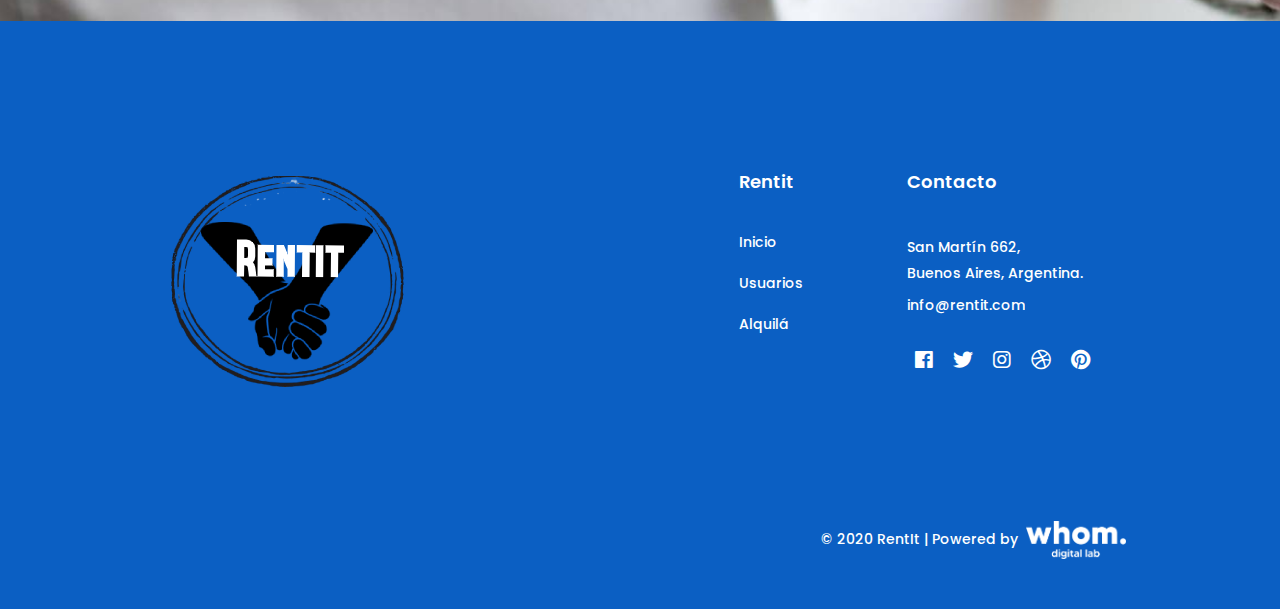
==== commit a4561ff3: "logo nuevo y filtro" ====
--- a/index.html
+++ b/index.html
@@ -43,7 +43,7 @@
         <div class="page-load-inner">
             <div class="preloader-wrap">
                 <div class="wrap-2">
-                    <div class=""> <img src="/imgs/logo/logo-rentit.png" alt="Brook Preloader"></div>
+                    <div class=""> <img src="/imgs/logo/nuevo-rentit-azul.png" alt="Brook Preloader"></div>
                 </div>
             </div>
         </div>
@@ -63,7 +63,7 @@
                             <div class="header-left">
                                 <div class="logo">
                                     <a href="index.html">
-                                        <img src="/imgs/logo/logo-rentit.png" alt="Brook Images">
+                                        <img src="/imgs/logo/nuevo-rentit.png" alt="Brook Images">
                                     </a>
                                 </div>
                             </div>
@@ -192,7 +192,7 @@
                 <div class="mobileheader">
                     <div class="logo">
                         <a href="index.html">
-                            <img src="/imgs/logo/logo-rentit.png" alt="Multipurpose">
+                            <img src="/imgs/logo/nuevo-rentit-azul.png" alt="Multipurpose">
                         </a>
                     </div>
                     <a class="mobile-close" href="#"></a>
@@ -250,7 +250,7 @@
                             <h1 class="heading heading-h2 font-60 text-white line-height-1-42"> Conectamos personas que disponen y requieren de productos.</h1>
 
                             <div class="shop-btn mt--45">
-                                <a class="brook-btn bk-btn-theme btn-sd-size btn-rounded space-between" href="#">Ver más</a>
+                                <a class="brook-btn bk-btn-theme btn-sd-size btn-rounded space-between" href="#categorias">Ver categorías</a>
                             </div>
                         </div>
                     </div>
@@ -261,58 +261,9 @@
             </div>
             <!-- End Shop Slider -->
 
-             <!-- Start Brand Area -->
-             <div class="bk-brand-area bg_color--1 ptb--150 ptb-md--80 ptb-sm--60">
-                <div class="container">
-                    <div class="row">
-                        <div class="col-lg-12">
-                            <div class="brand-wrapper">
-                                <div class="brand__list brand-default brand-style--1">
-                                    <div class="brook-element-carousel" data-slick-options='{
-                                        "spaceBetween": 15, 
-                                        "slidesToShow": 5, 
-                                        "slidesToScroll": 1, 
-                                        "arrows": false, 
-                                        "infinite": true
-                                    }'
-                                        data-slick-responsive='[
-                                        {"breakpoint":768, "settings": {"slidesToShow": 3}},
-                                        {"breakpoint":577, "settings": {"slidesToShow": 3}},
-                                        {"breakpoint":481, "settings": {"slidesToShow": 2}}
-                                    ]'>
-
-                                        <div class="brand"><a href="#"><img src="img/testimonial/clint-2/client-logo-01.png"
-                                                    alt="logo image"></a> </div>
-                                        <div class="brand"><a href="#"><img src="img/testimonial/clint-2/client-logo-02.png"
-                                                    alt="logo image"></a> </div>
-                                        <div class="brand"><a href="#"><img src="img/testimonial/clint-2/client-logo-03.png"
-                                                    alt="logo image"></a> </div>
-                                        <div class="brand"><a href="#"><img src="img/testimonial/clint-2/client-logo-04.png"
-                                                    alt="logo image"></a> </div>
-                                        <div class="brand"><a href="#"><img src="img/testimonial/clint-2/client-logo-05.png"
-                                                    alt="logo image"></a> </div>
-                                        <div class="brand"><a href="#"><img src="img/testimonial/clint-2/client-logo-01.png"
-                                                    alt="logo image"></a> </div>
-                                        <div class="brand"><a href="#"><img src="img/testimonial/clint-2/client-logo-06.png"
-                                                    alt="logo image"></a> </div>
-                                        <div class="brand"><a href="#"><img src="img/testimonial/clint-2/client-logo-05.png"
-                                                    alt="logo image"></a> </div>
-                                        <div class="brand"><a href="#"><img src="img/testimonial/clint-2/client-logo-01.png"
-                                                    alt="logo image"></a> </div>
-                                        <div class="brand"><a href="#"><img src="img/testimonial/clint-2/client-logo-06.png"
-                                                    alt="logo image"></a> </div>
-
-                                    </div>
-                                </div>
-                            </div>
-                        </div>
-                    </div>
-                </div>
-            </div>
-            <!-- End Brand Area -->
-
+             
             <!-- Start Video Popup Area -->
-            <div class="brook-video-area bg_color--1 pb--130 pb_md--80 pb_sm--60 ">
+            <div class="brook-video-area bg_color--1 pb--130 pb_md--80 pb_sm--60 " style="padding-top: 5%;">
                 <div class="container">
                     <div class="row">
                         <div class="col-lg-7 col-12">
@@ -337,128 +288,7 @@
             </div>
             <!-- End Video Popup Area -->
 
-            <!-- Start Portfolio Area -->
-            <div class="brook-portfolio-area ptb--100 ptb-md--80 ptb-sm--60 bg_color--1 bk-masonary-wrapper clearfix">
-                <div class="container">
-                    <div class="row">
-                        <div class="col-lg-12">
-                            <div class="ajax-filter">
-                                <div class="row">
-                                    <!-- Start Single Portfolio -->
-                                    <div class="col-lg-4 col-md-4 col-sm-6 col-12 mt--30">
-                                        <div class="portfolio portfolio_style--1 ajax-filter-single">
-                                            <div class="poss_relative">
-                                                <div class="thumb">
-                                                    <img src="/imgs/categorias/deportes.jpg" alt="Portfolio Images">
-                                                </div>
-                                                <div class="port-overlay-info">
-                                                    <div class="hover-action">
-                                                        <h3 class="post-overlay-title"><a href="#">Deportes</a></h3>
-                                                    </div>
-                                                </div>
-                                            </div>
-                                        </div>
-                                    </div>
-                                    <!-- End Single Portfolio -->
-
-                                    <!-- Start Single Portfolio -->
-                                    <div class="col-lg-4 col-md-4 col-sm-6 col-12 mt--30">
-                                        <div class="portfolio portfolio_style--1 ajax-filter-single">
-                                            <div class="poss_relative">
-                                                <div class="thumb">
-                                                    <img src="/imgs/categorias/electronics.jpg" alt="Portfolio Images">
-                                                </div>
-                                                <div class="port-overlay-info">
-                                                    <div class="hover-action">
-                                                        <h3 class="post-overlay-title"><a href="#">Electrodomesticos</a></h3>
-                                                    </div>
-                                                </div>
-                                            </div>
-                                        </div>
-                                    </div>
-                                    <!-- End Single Portfolio -->
-
-                                    <!-- Start Single Portfolio -->
-                                    <div class="col-lg-4 col-md-4 col-sm-6 col-12 mt--30">
-                                        <div class="portfolio portfolio_style--1 ajax-filter-single">
-                                            <div class="poss_relative">
-                                                <div class="thumb">
-                                                    <img src="/imgs/categorias/gym.jpg" alt="Portfolio Images">
-                                                </div>
-                                                <div class="port-overlay-info">
-                                                    <div class="hover-action">
-                                                        <h3 class="post-overlay-title"><a href="#">Aparatos de gimnasios</a></h3>
-                                                    </div>
-                                                </div>
-                                            </div>
-                                        </div>
-                                    </div>
-                                    <!-- End Single Portfolio -->
-
-                                    <!-- Start Single Portfolio -->
-                                    <div class="col-lg-4 col-md-4 col-sm-6 col-12 mt--30">
-                                        <div class="portfolio portfolio_style--1 ajax-filter-single">
-                                            <div class="poss_relative">
-                                                <div class="thumb">
-                                                    <img src="/imgs/categorias/audio.jpg" alt="Portfolio Images">
-                                                </div>
-                                                <div class="port-overlay-info">
-                                                    <div class="hover-action">
-                                                        <h3 class="post-overlay-title"><a href="#">Equipos de audio</a></h3>
-                                                    </div>
-                                                </div>
-                                            </div>
-                                        </div>
-                                    </div>
-                                    <!-- End Single Portfolio -->
-
-                                    <!-- Start Single Portfolio -->
-                                    <div class="col-lg-4 col-md-4 col-sm-6 col-12 mt--30">
-                                        <div class="portfolio portfolio_style--1 ajax-filter-single">
-                                            <div class="poss_relative">
-                                                <div class="thumb">
-                                                    <img src="/imgs/categorias/bikes.jpg" alt="Portfolio Images">
-                                                </div>
-                                                <div class="port-overlay-info">
-                                                    <div class="hover-action">
-                                                        <h3 class="post-overlay-title"><a href="#">Bicicletas</a></h3>
-                                                    </div>
-                                                </div>
-                                            </div>
-                                        </div>
-                                    </div>
-                                    <!-- End Single Portfolio -->
-
-                                    <!-- Start Single Portfolio -->
-                                    <div class="col-lg-4 col-md-4 col-sm-6 col-12 mt--30">
-                                        <div class="portfolio portfolio_style--1 ajax-filter-single">
-                                            <div class="poss_relative">
-                                                <div class="thumb">
-                                                    <img src="/imgs/categorias/esapcios de trabajo.jpg" alt="Portfolio Images">
-                                                </div>
-                                                <div class="port-overlay-info">
-                                                    <div class="hover-action">
-                                                        <h3 class="post-overlay-title"><a href="#">Oficinas</a></h3>
-                                                    </div>
-                                                </div>
-                                            </div>
-                                        </div>
-                                    </div>
-                                    <!-- End Single Portfolio -->
-
-                                    
-                                    
-
-                                </div>
-                                <div class="toggle-btn text-center">
-                                    <button class="loadMore" id="next">Load More <i class="fa fa-redo"></i></button>
-                                </div>
-                            </div>
-                        </div>
-                    </div>
-                </div>
-            </div>
-            <!-- End Portfolio Area -->
+           
 
                      <!-- Start Social Icon Area -->
             <div class="brook-social-icon bg_color--2 ptb--80 ptb-sm--60">
@@ -478,8 +308,202 @@
             </div>
             <!-- End Social Icon Area -->
 
-
-            <br><br>
+ <!-- Start Portfolio Caption -->
+ <div id="categorias">
+ <div class="bk-portfolio-with-caption-area ptb--100 ptb-md--80 ptb-sm--60 bg_color--5 bk-masonary-wrapper">
+
+    <div class="container" >
+        <div class="row">
+            <div class="col-lg-12">
+                <div class="messonry-button text-center mb--70">
+                    <button data-filter="*" class="is-checked"><span class="filter-text">Todos</span><span
+                            class="filter-counter">190</span></button> <br>
+                    <button data-filter=".cat--1"><span class="filter-text">Accesorios para el auto</span> <span class="filter-counter">3</span></button>
+                    <button data-filter=".cat--2"><span class="filter-text">Articulos deportivos</span> <span class="filter-counter">7</span></button>
+                    <button data-filter=".cat--3"><span class="filter-text">Aspiradoras</span> <span class="filter-counter">5</span></button>
+                    <button data-filter=".cat--4"><span class="filter-text">Audio y video</span> <span class="filter-counter">16</span></button>
+                    <button data-filter=".cat--4"><span class="filter-text">Aparatos de gimnasio</span> <span class="filter-counter">16</span></button>
+                    
+
+                </div>
+            </div>
+        </div>
+        <div class="row">
+            <div class="col-lg-12">
+                <div class="portfolio-grid-metro6 mesonry-list">
+
+                    <div class="resizer"></div>
+                    
+
+                    <!-- Start Single Portfolio -->
+                    <div class="portfolio-33-33 cat--1">
+                        <div class="portfolio with-caption">
+                            <div class="thumb">
+                                <a href="clientes.html">
+                                    <img src="/imgs/categorias/autos/370x250-tele.jpg" alt="portfolio images">
+                                </a>
+                            </div>
+                            <a href="clientes.html">
+                            <div class="caption-bottom text-left">
+                                <div class="info">
+                                    <h5 class="heading heading-h5"><a href="">TV para asiento </a></h5>
+                                    <p class="bk_pra">Sony <br> Minimo 3 días</p>
+                                    <br>
+                                    <h5 class="heading heading-h5" style="font-size: 16px;"><a href="clientes.html">Contactar dueño</a></h5>
+                                    
+                                </div>
+                            </div>
+                        </a>
+                        </div>
+                    </div>
+                    <!-- End Single Portfolio -->
+                    <!-- Start Single Portfolio -->
+                    <div class="portfolio-33-33 cat--1">
+                        <div class="portfolio with-caption">
+                            <div class="thumb">
+                                <a href="clientes.html">
+                                    <img src="/imgs/categorias/autos/370x250-matafuegos.jpg" alt="portfolio images">
+                                </a>
+                            </div>
+                            <a href="clientes.html">
+                            <div class="caption-bottom text-left">
+                                <div class="info">
+                                    <h5 class="heading heading-h5"><a href="">Matafuegos reglamentario </a></h5>
+                                    <p class="bk_pra">ABC <br> Minimo 1 día</p>
+                                    <br>
+                                    <h5 class="heading heading-h5" style="font-size: 16px;"><a href="clientes.html">Contactar dueño</a></h5>
+                                    
+                                </div>
+                            </div>
+                        </a>
+                        </div>
+                    </div>
+                    <!-- End Single Portfolio -->
+                    <!-- Start Single Portfolio -->
+                    <div class="portfolio-33-33 cat--1">
+                        <div class="portfolio with-caption">
+                            <div class="thumb">
+                                <a href="clientes.html">
+                                    <img src="/imgs/categorias/autos/370x250-cochedebebe.jpg" alt="portfolio images">
+                                </a>
+                            </div>
+                            <a href="clientes.html">
+                            <div class="caption-bottom text-left">
+                                <div class="info">
+                                    <h5 class="heading heading-h5"><a href="">Coche de bebé</a></h5>
+                                    <p class="bk_pra">Sony <br> Minimo 6 días</p>
+                                    <br>
+                                    <h5 class="heading heading-h5" style="font-size: 16px;"><a href="clientes.html">Contactar dueño</a></h5>
+                                    
+                                </div>
+                            </div>
+                        </a>
+                        </div>
+                    </div>
+                    <!-- End Single Portfolio -->
+
+
+
+
+
+                    <!-- Start Single Portfolio -->
+                    <div class="portfolio-33-33 cat--2">
+                        <div class="portfolio with-caption">
+                            <div class="thumb">
+                                <a href="clientes.html">
+                                    <img src="/imgs/categorias/deportivos/370x250-bicicleta.jpg" alt="portfolio images">
+                                </a>
+                            </div>
+                            <a href="clientes.html">
+                            <div class="caption-bottom text-left">
+                                <div class="info">
+                                    <h5 class="heading heading-h5"><a href="">Bicicleta </a></h5>
+                                    <p class="bk_pra">Trek <br> Minimo 1 días</p>
+                                    <br>
+                                    <h5 class="heading heading-h5" style="font-size: 16px;"><a href="clientes.html">Contactar dueño</a></h5>
+                                    
+                                </div>
+                            </div>
+                        </a>
+                        </div>
+                    </div>
+                    <!-- End Single Portfolio -->
+                    <!-- Start Single Portfolio -->
+                    <div class="portfolio-33-33 cat--2">
+                        <div class="portfolio with-caption">
+                            <div class="thumb">
+                                <a href="clientes.html">
+                                    <img src="/imgs/categorias/deportivos/370x250-bolsadebox.jpg" alt="portfolio images">
+                                </a>
+                            </div>
+                            <a href="clientes.html">
+                            <div class="caption-bottom text-left">
+                                <div class="info">
+                                    <h5 class="heading heading-h5"><a href="">Bolsa de Box </a></h5>
+                                    <p class="bk_pra">Puncher <br> Minimo 114 días</p>
+                                    <br>
+                                    <h5 class="heading heading-h5" style="font-size: 16px;"><a href="clientes.html">Contactar dueño</a></h5>
+                                    
+                                </div>
+                            </div>
+                        </a>
+                        </div>
+                    </div>
+                    <!-- End Single Portfolio -->
+                    <!-- Start Single Portfolio -->
+                    <div class="portfolio-33-33 cat--2">
+                        <div class="portfolio with-caption">
+                            <div class="thumb">
+                                <a href="clientes.html">
+                                    <img src="/imgs/categorias/deportivos/370x250-casco.jpg" alt="portfolio images">
+                                </a>
+                            </div>
+                            <a href="clientes.html">
+                            <div class="caption-bottom text-left">
+                                <div class="info">
+                                    <h5 class="heading heading-h5"><a href="">Casco </a></h5>
+                                    <p class="bk_pra">Con antiparra <br> Minimo 1 día</p>
+                                    <br>
+                                    <h5 class="heading heading-h5" style="font-size: 16px;"><a href="clientes.html">Contactar dueño</a></h5>
+                                    
+                                </div>
+                            </div>
+                        </a>
+                        </div>
+                    </div>
+                    <!-- End Single Portfolio -->
+                    <!-- Start Single Portfolio -->
+                    <div class="portfolio-33-33 cat--2">
+                        <div class="portfolio with-caption">
+                            <div class="thumb">
+                                <a href="clientes.html">
+                                    <img src="/imgs/categorias/deportivos/370x250-kayak.jpg" alt="portfolio images">
+                                </a>
+                            </div>
+                            <a href="clientes.html">
+                            <div class="caption-bottom text-left">
+                                <div class="info">
+                                    <h5 class="heading heading-h5"><a href="">Kayak </a></h5>
+                                    <p class="bk_pra">Para agua dulce y salada <br> Minimo 6 días</p>
+                                    <br>
+                                    <h5 class="heading heading-h5" style="font-size: 16px;"><a href="clientes.html">Contactar dueño</a></h5>
+                                    
+                                </div>
+                            </div>
+                        </a>
+                        </div>
+                    </div>
+                    <!-- End Single Portfolio -->
+                    
+
+                </div>
+            </div>
+        </div>
+    </div>
+</div>
+
+</div>
+                    
 
                  <!-- Start Team Area -->
             <div class="brook-team-area bg_color--1 slick-arrow-hover">
@@ -526,6 +550,8 @@
                                 </div>
                                 <!-- End Single Team -->
 
+                                
+
                                 <!-- Start Single Team -->
                                 <div class="team team__style--2 move-up wow" data-wow-delay="0.13s">
                                     <div class="thumb">
@@ -547,6 +573,27 @@
                                     </div>
                                 </div>
                                 <!-- End Single Team -->
+                                <!-- Start Single Team -->
+                                <div class="team team__style--2 move-up wow" data-wow-delay="0.19s">
+                                    <div class="thumb">
+                                        <img src="/caras/tomas.jpg" alt="team Images">
+                                        <div class="overlay"></div>
+                                        <ul class="social-icon icon-solid-rounded icon-size-medium text-center">
+                                            <!-- <li class="facebook"><a href="#" class="link" aria-label="Facebook"><i
+                                                        class="fab fa-facebook"></i></a></li>
+                                            <li class="twitter"><a href="#" class="link" aria-label="Twitter"><i class="fab fa-twitter"></i></a></li>
+                                            <li class="instagram"><a href="#" class="link" aria-label="Instagram"><i
+                                                        class="fab fa-instagram"></i></a></li> -->
+                                        </ul>
+                                        <div class="team-info">
+                                            <div class="info">
+                                                <h5>Tomás López Saavedra</h5>
+                                                <!-- <span>Founder</span> -->
+                                            </div>
+                                        </div>
+                                    </div>
+                                </div>
+                                <!-- End Single Team -->
 
                                 <!-- Start Single Team -->
                                 <div class="team team__style--2 move-up wow" data-wow-delay="0.16s">
@@ -570,27 +617,7 @@
                                 </div>
                                 <!-- End Single Team -->
 
-                                <!-- Start Single Team -->
-                                <div class="team team__style--2 move-up wow" data-wow-delay="0.19s">
-                                    <div class="thumb">
-                                        <img src="/caras/tomas.jpg" alt="team Images">
-                                        <div class="overlay"></div>
-                                        <ul class="social-icon icon-solid-rounded icon-size-medium text-center">
-                                            <!-- <li class="facebook"><a href="#" class="link" aria-label="Facebook"><i
-                                                        class="fab fa-facebook"></i></a></li>
-                                            <li class="twitter"><a href="#" class="link" aria-label="Twitter"><i class="fab fa-twitter"></i></a></li>
-                                            <li class="instagram"><a href="#" class="link" aria-label="Instagram"><i
-                                                        class="fab fa-instagram"></i></a></li> -->
-                                        </ul>
-                                        <div class="team-info">
-                                            <div class="info">
-                                                <h5>Tomás López Saavedra</h5>
-                                                <!-- <span>Founder</span> -->
-                                            </div>
-                                        </div>
-                                    </div>
-                                </div>
-                                <!-- End Single Team -->
+                                
 
                             </div>
                         </div>
@@ -614,7 +641,7 @@
                                 <div class="brook-title mb--30 text-center">
                                     <h2 class="heading heading-h2">Contactanos</h2>
                                     <div class="bkseparator--20"></div>
-                                    <p class="bk_pra">Lorem, ipsum dolor sit amet consectetur adipisicing elit. Laboriosam, quod!</p>
+                                    <p class="bk_pra">Dudas, preguntas y/o sugerencias</p>
                                 </div>
                                 <form action="#">
                                     <div class="row">
@@ -661,7 +688,7 @@
                         <div class="footer-widget">
                             <div class="logo">
                                 <a href="index.html">
-                                    <img src="/imgs/logo/logo-rentit.png" alt="Logo image">
+                                    <img src="/imgs/logo/nuevo-rentit.png" alt="Logo image">
                                 </a>
                             </div>
                         </div>
